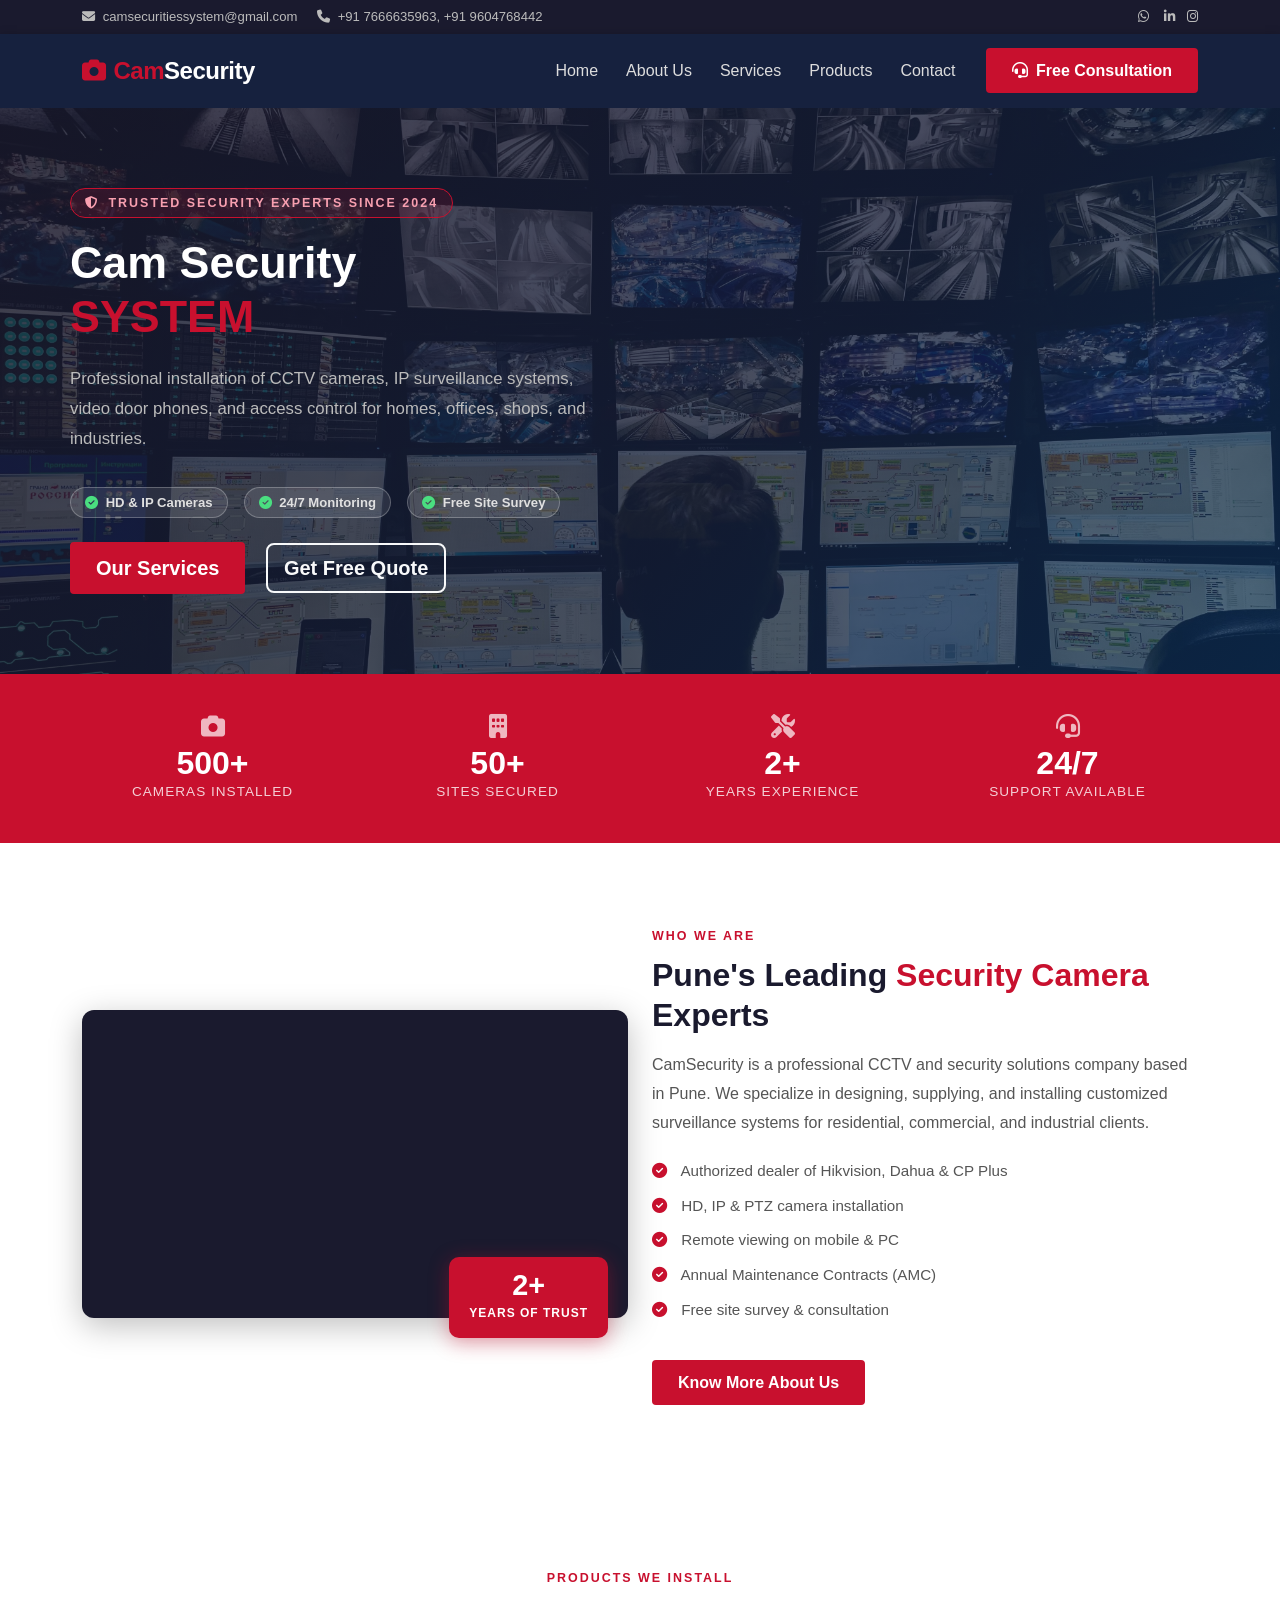
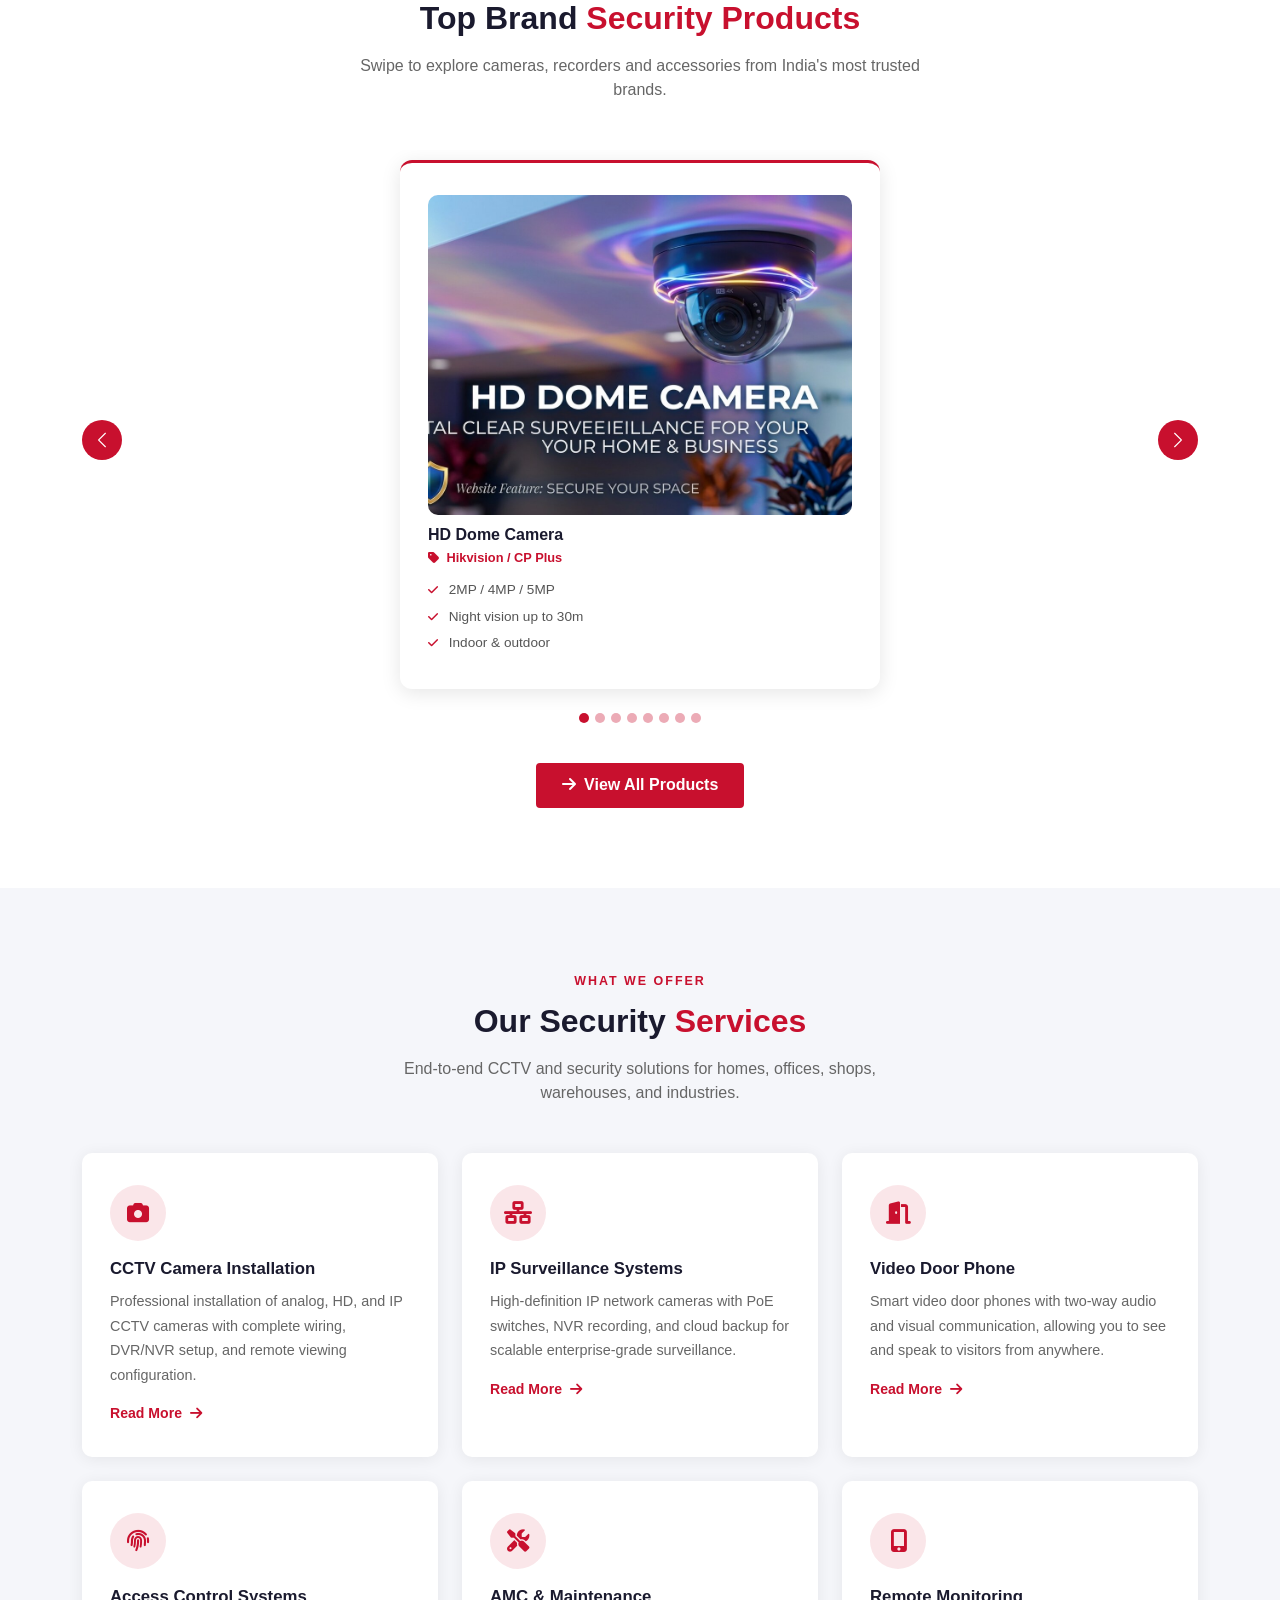
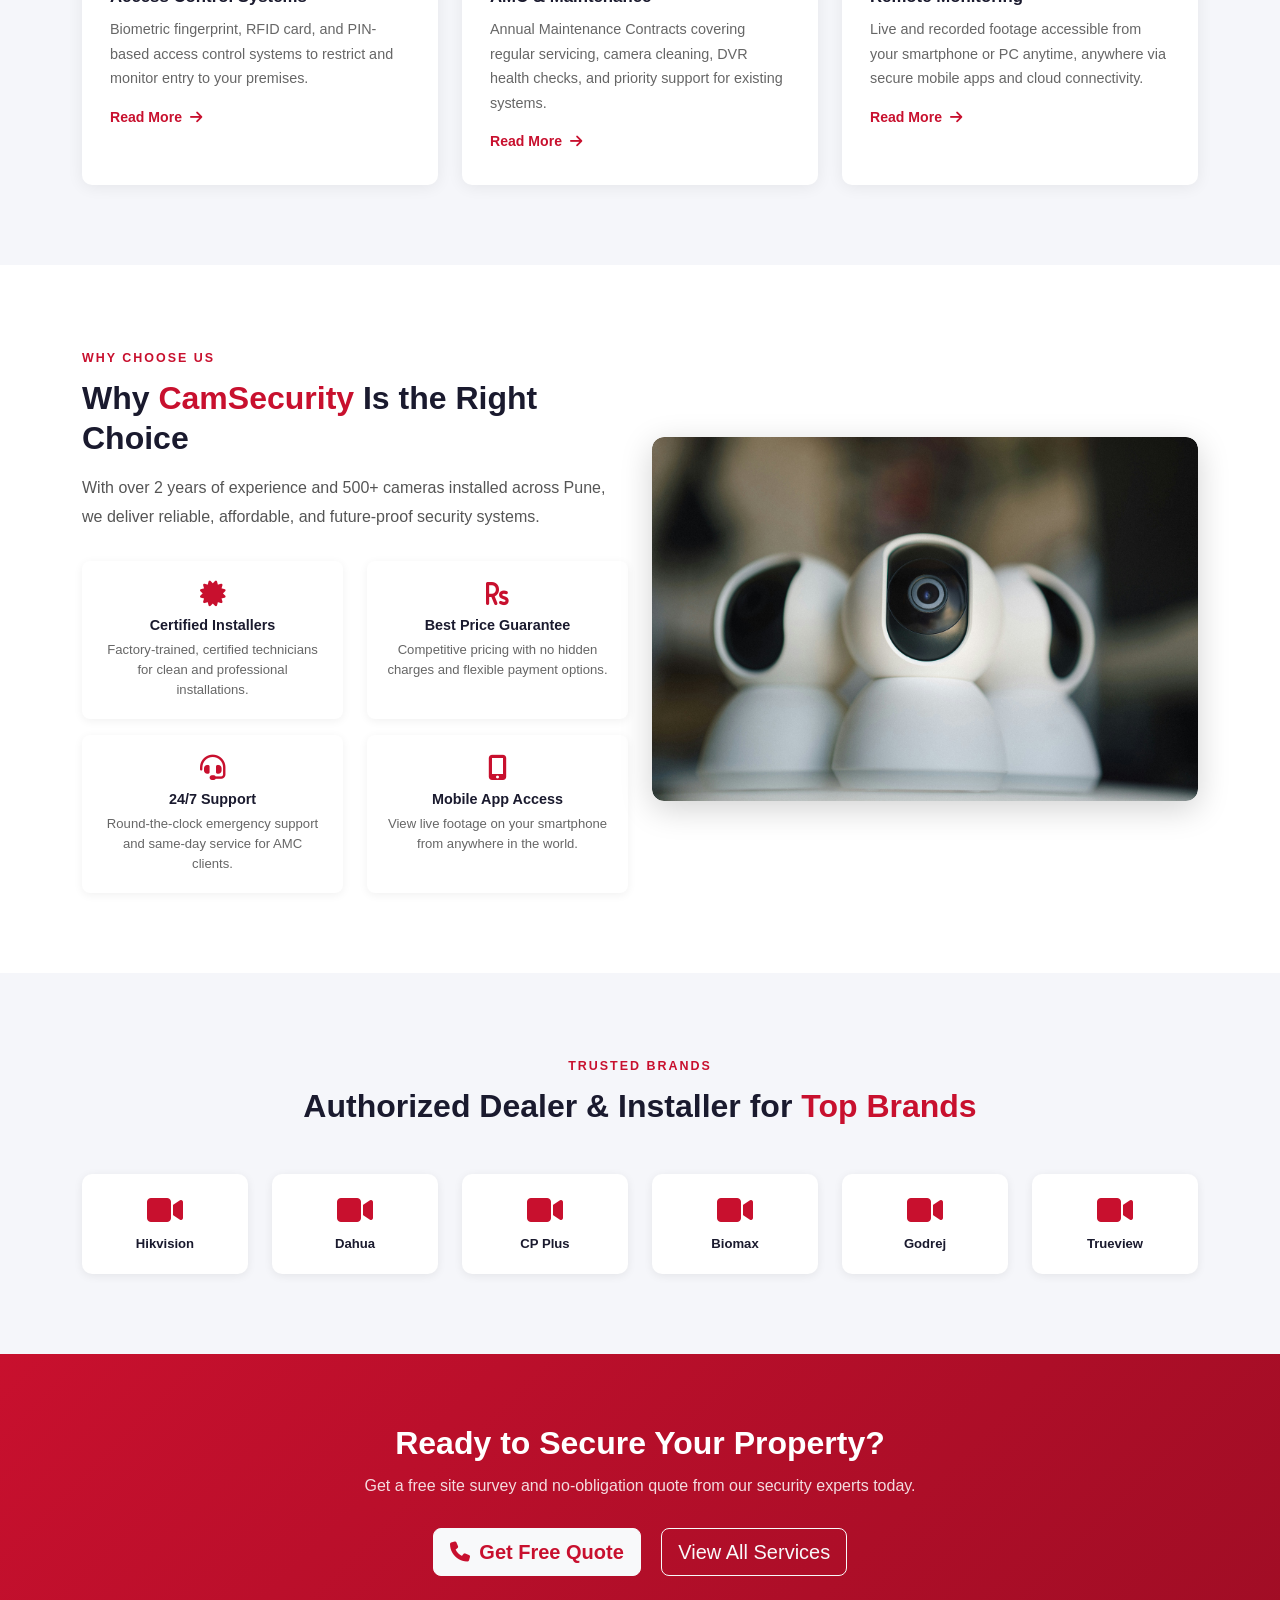
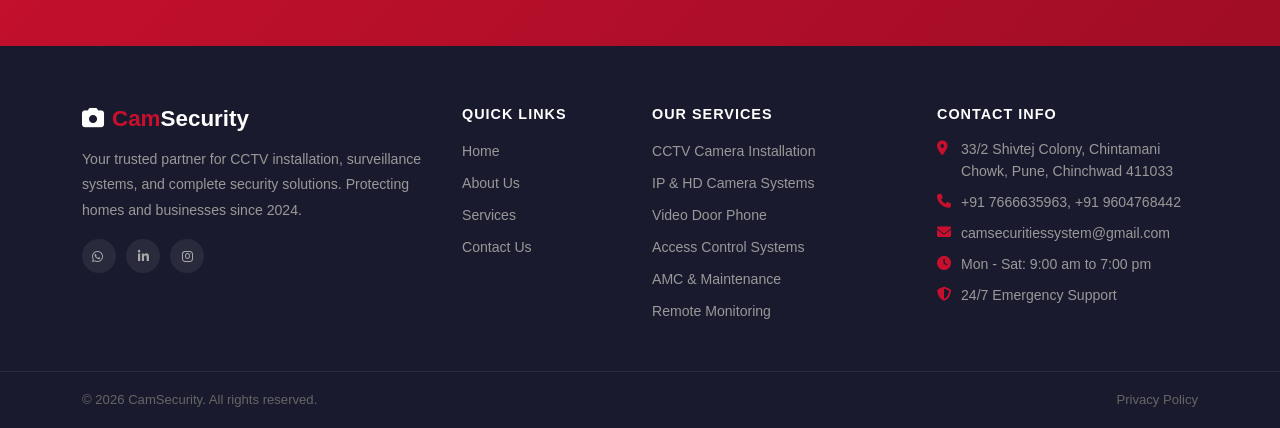
==== index.html @ cb007ba2 "Push original Website" ====
<!DOCTYPE html>
<html lang="en">
<head>
    <meta charset="utf-8" />
    <meta name="viewport" content="width=device-width, initial-scale=1.0" />
    <title>Home CCTV &amp; Security Solutions - CamSecurity</title>
    <link rel="stylesheet" href="https://cdn.jsdelivr.net/npm/bootstrap@5.3.0/dist/css/bootstrap.min.css" />
    <link rel="stylesheet" href="css/site.css" />
    <link rel="stylesheet" href="https://cdnjs.cloudflare.com/ajax/libs/font-awesome/6.5.0/css/all.min.css" />
</head>
<body>

    <!-- Top Info Bar -->
    <div class="top-bar d-none d-md-block">
        <div class="container d-flex justify-content-between align-items-center">
            <div class="top-bar-left">
                <span class="me-3"><i class="fa fa-envelope me-1"></i> camsecuritiessystem@gmail.com</span>
                <span><i class="fa fa-phone me-1"></i> +91 7666635963, +91 9604768442</span>
            </div>
            <div class="top-bar-right">
                <a href="https://wa.me/9604768442" target="_blank" class="me-2"><i class="fab fa-whatsapp me-1"></i></a>
                <a href="https://www.linkedin.com/company/camsecurity" target="_blank" class="me-2"><i class="fab fa-linkedin-in"></i></a>
                <a href="https://www.instagram.com/cam_seacurity_system.8442" target="_blank"><i class="fab fa-instagram"></i></a>
            </div>
        </div>
    </div>

    <!-- Main Navbar -->
    <header>
        <nav class="navbar navbar-expand-lg site-navbar">
            <div class="container">
                <a class="navbar-brand site-brand" href="index.html">
                    <i class="fa fa-camera brand-icon me-2"></i><span class="brand-highlight">Cam</span>Security
                </a>
                <button class="navbar-toggler" type="button" data-bs-toggle="collapse" data-bs-target="#mainNav"
                        aria-controls="mainNav" aria-expanded="false" aria-label="Toggle navigation">
                    <span class="navbar-toggler-icon"></span>
                </button>
                <div class="collapse navbar-collapse" id="mainNav">
                    <ul class="navbar-nav ms-auto align-items-lg-center">
                        <li class="nav-item">
                            <a class="nav-link active" href="index.html">Home</a>
                        </li>
                        <li class="nav-item">
                            <a class="nav-link" href="about.html">About Us</a>
                        </li>
                        <li class="nav-item">
                            <a class="nav-link" href="services.html">Services</a>
                        </li>
                        <li class="nav-item">
                            <a class="nav-link" href="products.html">Products</a>
                        </li>
                        <li class="nav-item">
                            <a class="nav-link" href="contact.html">Contact</a>
                        </li>
                        <li class="nav-item ms-lg-3">
                            <a class="btn btn-site-cta" href="contact.html">
                                <i class="fa fa-headset me-1"></i> Free Consultation
                            </a>
                        </li>
                    </ul>
                </div>
            </div>
        </nav>
    </header>

    <main role="main">

        <!-- Hero Section -->
        <section class="hero-section">
            <div class="hero-overlay"></div>
            <div class="container hero-content">
                <div class="row align-items-center min-vh-hero">
                    <div class="col-lg-7">
                        <span class="hero-badge"><i class="fa fa-shield-alt me-1"></i> Trusted Security Experts Since 2024</span>
                        <h1 class="hero-title">Cam Security<br /><span class="brand-highlight">SYSTEM</span></h1>
                        <p class="hero-subtitle">Professional installation of CCTV cameras, IP surveillance systems, video door phones, and access control for homes, offices, shops, and industries.</p>
                        <div class="hero-features d-flex flex-wrap gap-3 mb-4">
                            <span class="hero-feature-tag"><i class="fa fa-check-circle me-1"></i> HD &amp; IP Cameras</span>
                            <span class="hero-feature-tag"><i class="fa fa-check-circle me-1"></i> 24/7 Monitoring</span>
                            <span class="hero-feature-tag"><i class="fa fa-check-circle me-1"></i> Free Site Survey</span>
                        </div>
                        <div class="hero-actions">
                            <a href="services.html" class="btn btn-site-cta btn-lg me-3">Our Services</a>
                            <a href="contact.html" class="btn btn-outline-light btn-lg">Get Free Quote</a>
                        </div>
                    </div>
                </div>
            </div>
        </section>

        <!-- Stats Bar -->
        <section class="stats-bar">
            <div class="container">
                <div class="row text-center gy-3">
                    <div class="col-6 col-md-3">
                        <div class="stat-item">
                            <i class="fa fa-camera stat-icon"></i>
                            <h3 class="stat-number">500+</h3>
                            <p class="stat-label">Cameras Installed</p>
                        </div>
                    </div>
                    <div class="col-6 col-md-3">
                        <div class="stat-item">
                            <i class="fa fa-building stat-icon"></i>
                            <h3 class="stat-number">50+</h3>
                            <p class="stat-label">Sites Secured</p>
                        </div>
                    </div>
                    <div class="col-6 col-md-3">
                        <div class="stat-item">
                            <i class="fa fa-tools stat-icon"></i>
                            <h3 class="stat-number">2+</h3>
                            <p class="stat-label">Years Experience</p>
                        </div>
                    </div>
                    <div class="col-6 col-md-3">
                        <div class="stat-item">
                            <i class="fa fa-headset stat-icon"></i>
                            <h3 class="stat-number">24/7</h3>
                            <p class="stat-label">Support Available</p>
                        </div>
                    </div>
                </div>
            </div>
        </section>

        <!-- About Section -->
        <section class="about-section section-padding">
            <div class="container">
                <div class="row align-items-center gy-4">
                    <div class="col-lg-6">
                        <div class="about-img-wrapper">
                            <div class="about-video-wrapper">
                                <video class="about-video" autoplay muted loop playsinline>
                                    <source src="videos/about.mp4" type="video/mp4" />
                                    Your browser does not support the video tag.
                                </video>
                            </div>
                            <div class="about-badge-box">
                                <span class="about-badge-number">2+</span>
                                <span class="about-badge-text">Years of Trust</span>
                            </div>
                        </div>
                    </div>
                    <div class="col-lg-6">
                        <span class="section-tag">Who We Are</span>
                        <h2 class="section-title">Pune's Leading <span class="brand-highlight">Security Camera</span> Experts</h2>
                        <p class="section-text">CamSecurity is a professional CCTV and security solutions company based in Pune. We specialize in designing, supplying, and installing customized surveillance systems for residential, commercial, and industrial clients.</p>
                        <ul class="about-list">
                            <li><i class="fa fa-check-circle"></i> Authorized dealer of Hikvision, Dahua &amp; CP Plus</li>
                            <li><i class="fa fa-check-circle"></i> HD, IP &amp; PTZ camera installation</li>
                            <li><i class="fa fa-check-circle"></i> Remote viewing on mobile &amp; PC</li>
                            <li><i class="fa fa-check-circle"></i> Annual Maintenance Contracts (AMC)</li>
                            <li><i class="fa fa-check-circle"></i> Free site survey &amp; consultation</li>
                        </ul>
                        <a href="about.html" class="btn btn-site-cta mt-3">Know More About Us</a>
                    </div>
                </div>
            </div>
        </section>

        <!-- Products Carousel Section -->
        <section class="section-padding">
            <div class="container">
                <div class="text-center mb-5">
                    <span class="section-tag">Products We Install</span>
                    <h2 class="section-title">Top Brand <span class="brand-highlight">Security Products</span></h2>
                    <p class="section-subtitle">Swipe to explore cameras, recorders and accessories from India's most trusted brands.</p>
                </div>

                <!-- Desktop: show 4 per slide | Mobile: 1 per slide via carousel -->
                <div id="productCarousel" class="carousel slide" data-bs-ride="carousel" data-bs-touch="true" data-bs-interval="3000">

                    <!-- Indicators -->
                    <div class="carousel-indicators product-indicators">
                        <button type="button" data-bs-target="#productCarousel" data-bs-slide-to="0" class="active"></button>
                        <button type="button" data-bs-target="#productCarousel" data-bs-slide-to="1"></button>
                        <button type="button" data-bs-target="#productCarousel" data-bs-slide-to="2"></button>
                        <button type="button" data-bs-target="#productCarousel" data-bs-slide-to="3"></button>
                        <button type="button" data-bs-target="#productCarousel" data-bs-slide-to="4"></button>
                        <button type="button" data-bs-target="#productCarousel" data-bs-slide-to="5"></button>
                        <button type="button" data-bs-target="#productCarousel" data-bs-slide-to="6"></button>
                        <button type="button" data-bs-target="#productCarousel" data-bs-slide-to="7"></button>
                    </div>

                    <div class="carousel-inner product-carousel-inner">

                        <!-- Slide 1 -->
                        <div class="carousel-item active">
                            <div class="product-card mx-auto">
                                <div class="product-img-wrapper">
                                    <img src="images/HD_Dome_Camera.jpg" alt="HD Dome Camera" class="product-img" />
                                </div>
                                <h6 class="product-name">HD Dome Camera</h6>
                                <p class="product-brand"><i class="fa fa-tag me-1"></i> Hikvision / CP Plus</p>
                                <ul class="product-specs">
                                    <li><i class="fa fa-check"></i> 2MP / 4MP / 5MP</li>
                                    <li><i class="fa fa-check"></i> Night vision up to 30m</li>
                                    <li><i class="fa fa-check"></i> Indoor &amp; outdoor</li>
                                </ul>
                            </div>
                        </div>

                        <!-- Slide 2 -->
                        <div class="carousel-item">
                            <div class="product-card mx-auto">
                                <div class="product-img-wrapper">
                                    <img src="images/Bullte_CCTV_Camera.jpg" alt="Bullet IP Camera" class="product-img" />
                                </div>
                                <h6 class="product-name">Bullet IP Camera</h6>
                                <p class="product-brand"><i class="fa fa-tag me-1"></i> Dahua / Hikvision</p>
                                <ul class="product-specs">
                                    <li><i class="fa fa-check"></i> 4MP / 8MP (4K)</li>
                                    <li><i class="fa fa-check"></i> IR range up to 60m</li>
                                    <li><i class="fa fa-check"></i> Weatherproof IP67</li>
                                </ul>
                            </div>
                        </div>

                        <!-- Slide 3 -->
                        <div class="carousel-item">
                            <div class="product-card mx-auto">
                                <div class="product-img-wrapper">
                                    <img src="images/DVR_NVR_Recorder.jpg" alt="DVR / NVR Recorder" class="product-img" />
                                </div>
                                <h6 class="product-name">DVR / NVR Recorder</h6>
                                <p class="product-brand"><i class="fa fa-tag me-1"></i> CP Plus / Dahua</p>
                                <ul class="product-specs">
                                    <li><i class="fa fa-check"></i> 4 / 8 / 16 channel</li>
                                    <li><i class="fa fa-check"></i> Remote mobile access</li>
                                    <li><i class="fa fa-check"></i> HDD up to 8TB</li>
                                </ul>
                            </div>
                        </div>

                        <!-- Slide 4 -->
                        <div class="carousel-item">
                            <div class="product-card mx-auto">
                                <div class="product-img-wrapper">
                                    <img src="images/Biometric.jpg" alt="Biometric Device" class="product-img" />
                                </div>
                                <h6 class="product-name">Biometric Device</h6>
                                <p class="product-brand"><i class="fa fa-tag me-1"></i> Biomax / Godrej</p>
                                <ul class="product-specs">
                                    <li><i class="fa fa-check"></i> Fingerprint &amp; RFID</li>
                                    <li><i class="fa fa-check"></i> Time &amp; attendance</li>
                                    <li><i class="fa fa-check"></i> Up to 3000 users</li>
                                </ul>
                            </div>
                        </div>

                        <!-- Slide 5 -->
                        <div class="carousel-item">
                            <div class="product-card mx-auto">
                                <div class="product-img-wrapper">
                                    <img src="images/Door_Lock.jpg" alt="Video Door Phone" class="product-img" />
                                </div>
                                <h6 class="product-name">Video Door Phone</h6>
                                <p class="product-brand"><i class="fa fa-tag me-1"></i> CP Plus / Hikvision</p>
                                <ul class="product-specs">
                                    <li><i class="fa fa-check"></i> 7&quot; colour screen</li>
                                    <li><i class="fa fa-check"></i> Two-way audio/video</li>
                                    <li><i class="fa fa-check"></i> Electric lock support</li>
                                </ul>
                            </div>
                        </div>

                        <!-- Slide 6 -->
                        <div class="carousel-item">
                            <div class="product-card mx-auto">
                                <div class="product-img-wrapper">
                                    <img src="images/Wifi_Camera.jpg" alt=">Wireless Wi-Fi Camera" class="product-img" />
                                </div>
                                <h6 class="product-name">Wireless Wi-Fi Camera</h6>
                                <p class="product-brand"><i class="fa fa-tag me-1"></i> Trueview / CP Plus</p>
                                <ul class="product-specs">
                                    <li><i class="fa fa-check"></i> No wiring needed</li>
                                    <li><i class="fa fa-check"></i> App-based live view</li>
                                    <li><i class="fa fa-check"></i> Motion alerts</li>
                                </ul>
                            </div>
                        </div>

                        <!-- Slide 7 -->
                        <div class="carousel-item">
                            <div class="product-card mx-auto">
                                <div class="product-img-wrapper">
                                    <img src="images/Fire_Alarm.jpg" alt="Siren System" class="product-img" />
                                </div>
                                <h6 class="product-name">Alarm &amp; Siren System</h6>
                                <p class="product-brand"><i class="fa fa-tag me-1"></i> Bosch / CP Plus</p>
                                <ul class="product-specs">
                                    <li><i class="fa fa-check"></i> PIR motion sensors</li>
                                    <li><i class="fa fa-check"></i> SMS &amp; app alerts</li>
                                    <li><i class="fa fa-check"></i> CCTV integration</li>
                                </ul>
                            </div>
                        </div>

                        <!-- Slide 8 -->
                        <div class="carousel-item">
                            <div class="product-card mx-auto">
                                <div class="product-img-wrapper">
                                    <img src="images/Poe_Switch.jpg" alt="PoE Network Switch" class="product-img" />
                                </div>
                                <h6 class="product-name">PoE Network Switch</h6>
                                <p class="product-brand"><i class="fa fa-tag me-1"></i> D-Link / TP-Link</p>
                                <ul class="product-specs">
                                    <li><i class="fa fa-check"></i> 8 / 16 / 24 port</li>
                                    <li><i class="fa fa-check"></i> Powers IP cameras</li>
                                    <li><i class="fa fa-check"></i> Gigabit speed</li>
                                </ul>
                            </div>
                        </div>

                    </div><!-- /.carousel-inner -->

                    <!-- Prev / Next arrows -->
                    <button class="carousel-control-prev product-carousel-btn" type="button" data-bs-target="#productCarousel" data-bs-slide="prev">
                        <span class="carousel-control-prev-icon" aria-hidden="true"></span>
                        <span class="visually-hidden">Previous</span>
                    </button>
                    <button class="carousel-control-next product-carousel-btn" type="button" data-bs-target="#productCarousel" data-bs-slide="next">
                        <span class="carousel-control-next-icon" aria-hidden="true"></span>
                        <span class="visually-hidden">Next</span>
                    </button>

                </div><!-- /#productCarousel -->

                <div class="text-center mt-4">
                    <a href="products.html" class="btn btn-site-cta"><i class="fa fa-arrow-right me-1"></i> View All Products</a>
                </div>
            </div>
        </section>

        <!-- Services Section -->
        <section class="services-section section-padding bg-light-gray">
            <div class="container">
                <div class="text-center mb-5">
                    <span class="section-tag">What We Offer</span>
                    <h2 class="section-title">Our Security <span class="brand-highlight">Services</span></h2>
                    <p class="section-subtitle">End-to-end CCTV and security solutions for homes, offices, shops, warehouses, and industries.</p>
                </div>
                <div class="row gy-4">
                    <div class="col-lg-4 col-md-6">
                        <div class="service-card">
                            <div class="service-icon"><i class="fa fa-camera"></i></div>
                            <h5 class="service-title">CCTV Camera Installation</h5>
                            <p class="service-text">Professional installation of analog, HD, and IP CCTV cameras with complete wiring, DVR/NVR setup, and remote viewing configuration.</p>
                            <a href="services.html" class="service-link">Read More <i class="fa fa-arrow-right ms-1"></i></a>
                        </div>
                    </div>
                    <div class="col-lg-4 col-md-6">
                        <div class="service-card">
                            <div class="service-icon"><i class="fa fa-network-wired"></i></div>
                            <h5 class="service-title">IP Surveillance Systems</h5>
                            <p class="service-text">High-definition IP network cameras with PoE switches, NVR recording, and cloud backup for scalable enterprise-grade surveillance.</p>
                            <a href="services.html" class="service-link">Read More <i class="fa fa-arrow-right ms-1"></i></a>
                        </div>
                    </div>
                    <div class="col-lg-4 col-md-6">
                        <div class="service-card">
                            <div class="service-icon"><i class="fa fa-door-open"></i></div>
                            <h5 class="service-title">Video Door Phone</h5>
                            <p class="service-text">Smart video door phones with two-way audio and visual communication, allowing you to see and speak to visitors from anywhere.</p>
                            <a href="services.html" class="service-link">Read More <i class="fa fa-arrow-right ms-1"></i></a>
                        </div>
                    </div>
                    <div class="col-lg-4 col-md-6">
                        <div class="service-card">
                            <div class="service-icon"><i class="fa fa-fingerprint"></i></div>
                            <h5 class="service-title">Access Control Systems</h5>
                            <p class="service-text">Biometric fingerprint, RFID card, and PIN-based access control systems to restrict and monitor entry to your premises.</p>
                            <a href="services.html" class="service-link">Read More <i class="fa fa-arrow-right ms-1"></i></a>
                        </div>
                    </div>
                    <div class="col-lg-4 col-md-6">
                        <div class="service-card">
                            <div class="service-icon"><i class="fa fa-tools"></i></div>
                            <h5 class="service-title">AMC &amp; Maintenance</h5>
                            <p class="service-text">Annual Maintenance Contracts covering regular servicing, camera cleaning, DVR health checks, and priority support for existing systems.</p>
                            <a href="services.html" class="service-link">Read More <i class="fa fa-arrow-right ms-1"></i></a>
                        </div>
                    </div>
                    <div class="col-lg-4 col-md-6">
                        <div class="service-card">
                            <div class="service-icon"><i class="fa fa-mobile-alt"></i></div>
                            <h5 class="service-title">Remote Monitoring</h5>
                            <p class="service-text">Live and recorded footage accessible from your smartphone or PC anytime, anywhere via secure mobile apps and cloud connectivity.</p>
                            <a href="services.html" class="service-link">Read More <i class="fa fa-arrow-right ms-1"></i></a>
                        </div>
                    </div>
                </div>
            </div>
        </section>

        <!-- Why Choose Us -->
        <section class="why-section section-padding">
            <div class="container">
                <div class="row align-items-center gy-4">
                    <div class="col-lg-6">
                        <span class="section-tag">Why Choose Us</span>
                        <h2 class="section-title">Why <span class="brand-highlight">CamSecurity</span> Is the Right Choice</h2>
                        <p class="section-text">With over 2 years of experience and 500+ cameras installed across Pune, we deliver reliable, affordable, and future-proof security systems.</p>
                        <div class="row gy-3 mt-2">
                            <div class="col-6">
                                <div class="why-feature">
                                    <i class="fa fa-certificate"></i>
                                    <h6>Certified Installers</h6>
                                    <p>Factory-trained, certified technicians for clean and professional installations.</p>
                                </div>
                            </div>
                            <div class="col-6">
                                <div class="why-feature">
                                    <i class="fa fa-rupee-sign"></i>
                                    <h6>Best Price Guarantee</h6>
                                    <p>Competitive pricing with no hidden charges and flexible payment options.</p>
                                </div>
                            </div>
                            <div class="col-6">
                                <div class="why-feature">
                                    <i class="fa fa-headset"></i>
                                    <h6>24/7 Support</h6>
                                    <p>Round-the-clock emergency support and same-day service for AMC clients.</p>
                                </div>
                            </div>
                            <div class="col-6">
                                <div class="why-feature">
                                    <i class="fa fa-mobile-alt"></i>
                                    <h6>Mobile App Access</h6>
                                    <p>View live footage on your smartphone from anywhere in the world.</p>
                                </div>
                            </div>
                        </div>
                    </div>
                    <div class="col-lg-6">
                        <div class="why-img-wrapper">
                            <img src="images/Camera.jpg" alt="Why Choose CamSecurity" class="why-img" />
                        </div>
                    </div>
                </div>
            </div>
        </section>

        <!-- Brands Section -->
        <section class="brands-section section-padding bg-light-gray">
            <div class="container">
                <div class="text-center mb-5">
                    <span class="section-tag">Trusted Brands</span>
                    <h2 class="section-title">Authorized Dealer &amp; Installer for <span class="brand-highlight">Top Brands</span></h2>
                </div>
                <div class="row gy-3 justify-content-center align-items-center">
                    <div class="col-6 col-md-3 col-lg-2">
                        <div class="brand-logo-card">
                            <i class="fa fa-video fa-2x mb-2"></i>
                            <span>Hikvision</span>
                        </div>
                    </div>
                    <div class="col-6 col-md-3 col-lg-2">
                        <div class="brand-logo-card">
                            <i class="fa fa-video fa-2x mb-2"></i>
                            <span>Dahua</span>
                        </div>
                    </div>
                    <div class="col-6 col-md-3 col-lg-2">
                        <div class="brand-logo-card">
                            <i class="fa fa-video fa-2x mb-2"></i>
                            <span>CP Plus</span>
                        </div>
                    </div>
                    <div class="col-6 col-md-3 col-lg-2">
                        <div class="brand-logo-card">
                            <i class="fa fa-video fa-2x mb-2"></i>
                            <span>Biomax</span>
                        </div>
                    </div>
                    <div class="col-6 col-md-3 col-lg-2">
                        <div class="brand-logo-card">
                            <i class="fa fa-video fa-2x mb-2"></i>
                            <span>Godrej</span>
                        </div>
                    </div>
                    <div class="col-6 col-md-3 col-lg-2">
                        <div class="brand-logo-card">
                            <i class="fa fa-video fa-2x mb-2"></i>
                            <span>Trueview</span>
                        </div>
                    </div>
                </div>
            </div>
        </section>

        <!-- CTA Section -->
        <section class="cta-section">
            <div class="container text-center">
                <h2 class="cta-title">Ready to Secure Your Property?</h2>
                <p class="cta-subtitle">Get a free site survey and no-obligation quote from our security experts today.</p>
                <a href="contact.html" class="btn btn-light btn-lg cta-btn me-3"><i class="fa fa-phone me-1"></i> Get Free Quote</a>
                <a href="services.html" class="btn btn-outline-light btn-lg">View All Services</a>
            </div>
        </section>

    </main>

    <!-- Footer -->
    <footer class="site-footer">
        <div class="container">
            <div class="row gy-4">
                <div class="col-lg-4 col-md-6">
                    <h5 class="footer-brand"><i class="fa fa-camera me-2"></i><span class="brand-highlight">Cam</span>Security</h5>
                    <p class="footer-about">Your trusted partner for CCTV installation, surveillance systems, and complete security solutions. Protecting homes and businesses since 2024.</p>
                    <div class="footer-social mt-3">
                        <a href="https://wa.me/9604768442" target="_blank"><i class="fab fa-whatsapp me-1"></i></a>
                        <a href="https://www.linkedin.com/company/camsecurity" target="_blank"><i class="fab fa-linkedin-in"></i></a>
                        <a href="https://www.instagram.com/cam_seacurity_system.8442" target="_blank"><i class="fab fa-instagram"></i></a>
                    </div>
                </div>
                <div class="col-lg-2 col-md-6">
                    <h6 class="footer-heading">Quick Links</h6>
                    <ul class="footer-links">
                        <li><a href="index.html">Home</a></li>
                        <li><a href="about.html">About Us</a></li>
                        <li><a href="services.html">Services</a></li>
                        <li><a href="contact.html">Contact Us</a></li>
                    </ul>
                </div>
                <div class="col-lg-3 col-md-6">
                    <h6 class="footer-heading">Our Services</h6>
                    <ul class="footer-links">
                        <li><a href="services.html">CCTV Camera Installation</a></li>
                        <li><a href="services.html">IP &amp; HD Camera Systems</a></li>
                        <li><a href="services.html">Video Door Phone</a></li>
                        <li><a href="services.html">Access Control Systems</a></li>
                        <li><a href="services.html">AMC &amp; Maintenance</a></li>
                        <li><a href="services.html">Remote Monitoring</a></li>
                    </ul>
                </div>
                <div class="col-lg-3 col-md-6">
                    <h6 class="footer-heading">Contact Info</h6>
                    <ul class="footer-contact">
                        <li><i class="fa fa-map-marker-alt"></i> 33/2 Shivtej Colony, Chintamani Chowk, Pune, Chinchwad 411033</li>
                        <li><i class="fa fa-phone"></i> +91 7666635963, +91 9604768442</li>
                        <li><i class="fa fa-envelope"></i> camsecuritiessystem@gmail.com</li>
                        <li><i class="fa fa-clock"></i> Mon - Sat: 9:00 am to 7:00 pm</li>
                        <li><i class="fa fa-shield-alt"></i> 24/7 Emergency Support</li>
                    </ul>
                </div>
            </div>
        </div>
        <div class="footer-bottom">
            <div class="container d-flex flex-column flex-md-row justify-content-between align-items-center">
                <p class="mb-0">&copy; <span id="year"></span> CamSecurity. All rights reserved.</p>
                <a href="privacy.html" class="footer-privacy">Privacy Policy</a>
            </div>
        </div>
    </footer>

    <script src="https://cdn.jsdelivr.net/npm/jquery@3.7.1/dist/jquery.min.js"></script>
    <script src="https://cdn.jsdelivr.net/npm/bootstrap@5.3.0/dist/js/bootstrap.bundle.min.js"></script>
    <script src="js/site.js"></script>
    <script>
        document.getElementById('year').textContent = new Date().getFullYear();
    </script>
</body>
</html>
---- css/site.css ----
/* ===== GLOBAL ===== */
:root {
    --primary:     #c8102e;
    --primary-dark:#a00d25;
    --dark:        #1a1a2e;
    --dark-2:      #16213e;
    --text:        #444;
    --light-gray:  #f5f6fa;
    --white:       #ffffff;
}

html { font-size: 16px; }

body {
    font-family: 'Segoe UI', Tahoma, Geneva, Verdana, sans-serif;
    color: var(--text);
    margin: 0;
}

a { text-decoration: none; }

.brand-highlight { color: var(--primary); }

.btn-site-cta {
    background: var(--primary);
    color: var(--white);
    border: 2px solid var(--primary);
    border-radius: 4px;
    font-weight: 600;
    padding: 0.55rem 1.5rem;
    transition: background 0.25s, color 0.25s;
}
.btn-site-cta:hover {
    background: var(--primary-dark);
    border-color: var(--primary-dark);
    color: var(--white);
}

.section-padding { padding: 80px 0; }
.bg-light-gray    { background: var(--light-gray); }

.section-tag {
    display: inline-block;
    font-size: 0.78rem;
    font-weight: 700;
    letter-spacing: 2px;
    text-transform: uppercase;
    color: var(--primary);
    margin-bottom: 10px;
}
.section-title {
    font-size: 2rem;
    font-weight: 700;
    color: var(--dark);
    margin-bottom: 16px;
    line-height: 1.25;
}
.section-subtitle {
    color: #666;
    max-width: 560px;
    margin: 0 auto;
}
.section-text { color: #555; line-height: 1.8; margin-bottom: 14px; }

/* ===== TOP BAR ===== */
.top-bar {
    background: var(--dark);
    color: #bbb;
    font-size: 0.82rem;
    padding: 7px 0;
}
.top-bar a {
    color: #bbb;
    transition: color 0.2s;
}
.top-bar a:hover { color: var(--primary); }

/* ===== NAVBAR ===== */
.site-navbar {
    background: var(--dark-2);
    padding: 14px 0;
    box-shadow: 0 2px 10px rgba(0,0,0,0.25);
}
.site-brand {
    font-size: 1.5rem;
    font-weight: 800;
    color: var(--white) !important;
    letter-spacing: -0.5px;
}
.site-navbar .nav-link {
    color: #ddd !important;
    font-weight: 500;
    padding: 6px 14px !important;
    transition: color 0.2s;
}
.site-navbar .nav-link:hover { color: var(--primary) !important; }
.site-navbar .navbar-toggler { border-color: rgba(255,255,255,0.3); }
.site-navbar .navbar-toggler-icon { filter: invert(1); }

/* ===== HERO ===== */
.hero-section {
    position: relative;
    background-image: url('../images/hero-bg.jpg');
    background-size: cover;
    background-position: center top;
    background-repeat: no-repeat;
    background-attachment: fixed;
    min-height: 560px;
    display: flex;
    align-items: center;
    overflow: hidden;
}
.hero-overlay {
    position: absolute;
    inset: 0;
    /* Dark tint over your photo � keeps white text readable */
    background: linear-gradient(
        135deg,
        rgba(26, 26, 46, 0.85) 0%,
        rgba(22, 33, 62, 0.78) 60%,
        rgba(15, 52, 96, 0.70) 100%
    );
}
.hero-content {
    position: relative;
    z-index: 2;
    padding: 80px 0;
}
.min-vh-hero { min-height: 400px; }
.hero-badge {
    display: inline-block;
    background: rgba(200,16,46,0.15);
    border: 1px solid var(--primary);
    color: #f8a0b0;
    font-size: 0.78rem;
    font-weight: 700;
    letter-spacing: 2px;
    text-transform: uppercase;
    padding: 5px 14px;
    border-radius: 30px;
    margin-bottom: 18px;
}
.hero-title {
    font-size: 2.8rem;
    font-weight: 800;
    color: var(--white);
    line-height: 1.2;
    margin-bottom: 20px;
}
.hero-subtitle {
    color: #bbb;
    font-size: 1.05rem;
    line-height: 1.8;
    margin-bottom: 32px;
    max-width: 520px;
}
.hero-actions .btn-outline-light { border-width: 2px; font-weight: 600; }

/* ===== STATS BAR ===== */
.stats-bar {
    background: var(--primary);
    padding: 32px 0;
}
.stat-item { padding: 8px; }
.stat-number {
    font-size: 2rem;
    font-weight: 800;
    color: var(--white);
    margin: 0;
}
.stat-label {
    color: rgba(255,255,255,0.8);
    font-size: 0.85rem;
    font-weight: 500;
    margin: 0;
    text-transform: uppercase;
    letter-spacing: 1px;
}

/* ===== ABOUT SECTION ===== */
.about-img-wrapper {
    position: relative;
    border-radius: 12px;
    overflow: visible;
}
.about-img-placeholder {
    background: linear-gradient(135deg, var(--dark), var(--dark-2));
    border-radius: 12px;
    min-height: 360px;
    display: flex;
    align-items: center;
    justify-content: center;
}
.about-badge-box {
    position: absolute;
    bottom: -20px;
    right: 20px;
    background: var(--primary);
    color: white;
    border-radius: 10px;
    padding: 14px 20px;
    text-align: center;
    box-shadow: 0 4px 20px rgba(200,16,46,0.4);
}
.about-badge-number { display: block; font-size: 1.8rem; font-weight: 800; line-height: 1; }
.about-badge-text   { font-size: 0.75rem; font-weight: 600; text-transform: uppercase; letter-spacing: 1px; }

.about-list { list-style: none; padding: 0; margin: 16px 0; }
.about-list li {
    padding: 6px 0;
    color: #555;
    font-size: 0.95rem;
}
.about-list li i {
    color: var(--primary);
    margin-right: 10px;
}

/* ===== SERVICES ===== */
.service-card {
    background: var(--white);
    border-radius: 10px;
    padding: 32px 28px;
    box-shadow: 0 2px 16px rgba(0,0,0,0.07);
    transition: transform 0.25s, box-shadow 0.25s;
    height: 100%;
}
.service-card:hover {
    transform: translateY(-6px);
    box-shadow: 0 8px 32px rgba(0,0,0,0.12);
}
.service-icon {
    width: 56px; height: 56px;
    border-radius: 50%;
    background: rgba(200,16,46,0.1);
    display: flex; align-items: center; justify-content: center;
    margin-bottom: 18px;
    font-size: 1.4rem;
    color: var(--primary);
}
.service-title { font-size: 1.05rem; font-weight: 700; color: var(--dark); margin-bottom: 10px; }
.service-text  { color: #666; font-size: 0.9rem; line-height: 1.7; margin-bottom: 14px; }
.service-link  { color: var(--primary); font-weight: 600; font-size: 0.88rem; transition: color 0.2s; }
.service-link:hover { color: var(--primary-dark); }

.service-card-full .service-features {
    list-style: none;
    padding: 0;
    margin: 12px 0 0;
}
.service-card-full .service-features li {
    font-size: 0.88rem;
    color: #555;
    padding: 4px 0;
}
.service-card-full .service-features li i {
    color: var(--primary);
    margin-right: 8px;
    font-size: 0.75rem;
}

/* ===== WHY CHOOSE US ===== */
.why-feature {
    background: var(--white);
    border-radius: 8px;
    padding: 20px;
    box-shadow: 0 2px 10px rgba(0,0,0,0.06);
    text-align: center;
    height: 100%;
}
.why-feature i {
    font-size: 1.6rem;
    color: var(--primary);
    margin-bottom: 10px;
    display: block;
}
.why-feature h6 { font-weight: 700; font-size: 0.9rem; color: var(--dark); margin-bottom: 6px; }
.why-feature p  { font-size: 0.82rem; color: #666; margin: 0; }

.why-img-placeholder {
    background: linear-gradient(135deg, var(--dark), var(--dark-2));
    border-radius: 12px;
    min-height: 360px;
    display: flex;
    align-items: center;
    justify-content: center;
}

/* ===== CTA SECTION ===== */
.cta-section {
    background: linear-gradient(135deg, var(--primary), var(--primary-dark));
    padding: 70px 0;
}
.cta-title    { font-size: 2rem; font-weight: 800; color: var(--white); margin-bottom: 12px; }
.cta-subtitle { color: rgba(255,255,255,0.85); margin-bottom: 30px; font-size: 1rem; }
.cta-btn      { color: var(--primary) !important; font-weight: 700; }

/* ===== PAGE HEADER ===== */
.page-header {
    position: relative;
    background-image: url('../images/hero-bg.jpg');
    background-size: cover;
    background-position: center top;
    background-repeat: no-repeat;
    background-attachment: fixed;
    padding: 60px 0;
    text-align: center;
}
.page-header-title {
    font-size: 2.2rem;
    font-weight: 800;
    color: var(--white);
    margin-bottom: 12px;
}
.page-header::before {
    content: '';
    position: absolute;
    inset: 0;
    background: linear-gradient(135deg, rgba(26,26,46,0.88) 0%, rgba(22,33,62,0.82) 100%);
}
.page-header .container {
    position: relative;
    z-index: 1;
}

/* ===== ABOUT PAGE ===== */
.mission-card {
    background: var(--white);
    border-radius: 10px;
    padding: 22px;
    box-shadow: 0 2px 14px rgba(0,0,0,0.07);
    text-align: center;
    height: 100%;
    transition: transform 0.2s;
}
.mission-card:hover { transform: translateY(-4px); }
.mission-card.highlight { background: var(--primary); color: var(--white); }
.mission-card.highlight h6 { color: var(--white); }
.mission-card.highlight p  { color: rgba(255,255,255,0.85); }
.mission-card i  { font-size: 1.6rem; color: var(--primary); margin-bottom: 10px; display: block; }
.mission-card.highlight i { color: var(--white); }
.mission-card h6 { font-weight: 700; font-size: 0.9rem; color: var(--dark); margin-bottom: 6px; }
.mission-card p  { font-size: 0.82rem; color: #666; margin: 0; }

/* ===== TEAM ===== */
.team-card {
    background: var(--white);
    border-radius: 10px;
    padding: 28px 20px;
    box-shadow: 0 2px 14px rgba(0,0,0,0.07);
    text-align: center;
    transition: transform 0.25s, box-shadow 0.25s;
}
.team-card:hover { transform: translateY(-6px); box-shadow: 0 8px 28px rgba(0,0,0,0.12); }
.team-avatar {
    width: 120px; height: 120px;
    border-radius: 50%;
    background: linear-gradient(135deg, var(--dark), var(--dark-2));
    display: none;
    align-items: center; justify-content: center;
    margin: 0 auto 14px;
    font-size: 1.8rem;
    color: rgba(255,255,255,0.5);
}
.team-photo {
    width: 120px;
    height: 120px;
    border-radius: 50%;
    object-fit: cover;
    object-position: top;
    margin: 0 auto 14px;
    display: block;
    border: 4px solid var(--light-gray);
    box-shadow: 0 4px 16px rgba(0, 0, 0, 0.12);
    transition: transform 0.3s ease, box-shadow 0.3s ease;
}
.team-card:hover .team-photo {
    transform: scale(1.05);
    box-shadow: 0 6px 24px rgba(200, 16, 46, 0.2);
}
.team-name { font-weight: 700; font-size: 1rem; color: var(--dark); margin-bottom: 4px; }
.team-role { font-size: 0.82rem; color: var(--primary); font-weight: 600; }
.team-social a {
    display: inline-flex; align-items: center; justify-content: center;
    width: 30px; height: 30px;
    border-radius: 50%;
    background: var(--light-gray);
    color: var(--dark);
    font-size: 0.75rem;
    margin: 0 3px;
    transition: background 0.2s, color 0.2s;
}
.team-social a:hover { background: var(--primary); color: var(--white); }

/* ===== FOOTER ===== */
.site-footer {
    background: var(--dark);
    color: #bbb;
    padding: 60px 0 0;
}
.footer-brand {
    font-size: 1.4rem;
    font-weight: 800;
    color: var(--white);
    margin-bottom: 14px;
}
.footer-about { font-size: 0.88rem; line-height: 1.8; color: #999; margin-bottom: 0; }
.footer-social { display: flex; gap: 10px; }
.footer-social a {
    width: 34px; height: 34px;
    border-radius: 50%;
    background: rgba(255,255,255,0.07);
    display: flex; align-items: center; justify-content: center;
    color: #aaa;
    font-size: 0.8rem;
    transition: background 0.2s, color 0.2s;
}
.footer-social a:hover { background: var(--primary); color: var(--white); }

.footer-heading {
    color: var(--white);
    font-weight: 700;
    font-size: 0.9rem;
    text-transform: uppercase;
    letter-spacing: 1px;
    margin-bottom: 16px;
}
.footer-links { list-style: none; padding: 0; margin: 0; }
.footer-links li { margin-bottom: 8px; }
.footer-links a { color: #999; font-size: 0.88rem; transition: color 0.2s; }
.footer-links a:hover { color: var(--primary); padding-left: 4px; }

.footer-contact { list-style: none; padding: 0; margin: 0; }
.footer-contact li {
    display: flex;
    align-items: flex-start;
    gap: 10px;
    font-size: 0.88rem;
    color: #999;
    margin-bottom: 10px;
    line-height: 1.5;
}
.footer-contact li i { color: var(--primary); min-width: 14px; margin-top: 2px; }

.footer-bottom {
    border-top: 1px solid rgba(255,255,255,0.07);
    margin-top: 40px;
    padding: 18px 0;
    font-size: 0.82rem;
    color: #666;
}
.footer-privacy { color: #666; transition: color 0.2s; }
.footer-privacy:hover { color: var(--primary); }

/* ===== HERO FEATURE TAGS ===== */
.hero-feature-tag {
    background: rgba(255,255,255,0.1);
    border: 1px solid rgba(255,255,255,0.25);
    color: #e0e0e0;
    font-size: 0.82rem;
    font-weight: 600;
    padding: 5px 14px;
    border-radius: 30px;
}
.hero-feature-tag i { color: #4ade80; }

/* ===== STATS ICONS ===== */
.stat-icon {
    display: block;
    font-size: 1.5rem;
    color: rgba(255,255,255,0.7);
    margin-bottom: 6px;
}

/* ===== BRAND ICON IN NAVBAR ===== */
.brand-icon { color: var(--primary); }

/* ===== BRANDS SECTION ===== */
.brand-logo-card {
    background: var(--white);
    border-radius: 10px;
    padding: 20px 12px;
    text-align: center;
    box-shadow: 0 2px 10px rgba(0,0,0,0.07);
    transition: transform 0.2s, box-shadow 0.2s;
    cursor: default;
}
.brand-logo-card:hover {
    transform: translateY(-4px);
    box-shadow: 0 6px 20px rgba(0,0,0,0.12);
}
.brand-logo-card i  { display: block; color: var(--primary); }
.brand-logo-card span {
    font-size: 0.82rem;
    font-weight: 700;
    color: var(--dark);
    display: block;
    margin-top: 4px;
}

/* ===== TEAM DESCRIPTION ===== */
.team-desc {
    font-size: 0.8rem;
    color: #888;
    margin: 6px 0 0;
    line-height: 1.5;
}

/* ===== ABOUT VIDEO ===== */
.about-video-wrapper {
    position: relative;
    border-radius: 12px;
    overflow: hidden;
    /* 16:9 aspect ratio */
    aspect-ratio: 16 / 9;
    background: var(--dark);
    box-shadow: 0 8px 32px rgba(0, 0, 0, 0.25);
}
.about-video {
    width: 100%;
    height: 100%;
    object-fit: cover; /* for <video> tag */
    border: none;      /* for <iframe> */
    display: block;
}

/* ===== WHY IMAGE ===== */
.why-img-wrapper {
    border-radius: 12px;
    overflow: hidden;
    box-shadow: 0 8px 32px rgba(0, 0, 0, 0.18);
}
.why-img {
    width: 100%;
    height: auto;
    display: block;
    border-radius: 12px;
    object-fit: contain;
}

/* ===== PRODUCT CARDS ===== */
.product-card {
    background: var(--white);
    border-radius: 10px;
    padding: 24px 20px;
    box-shadow: 0 2px 14px rgba(0,0,0,0.07);
    height: 100%;
    transition: transform 0.25s, box-shadow 0.25s;
    border-top: 3px solid var(--primary);
}
.product-card:hover {
    transform: translateY(-6px);
    box-shadow: 0 8px 28px rgba(0,0,0,0.12);
}
.product-icon {
    width: 52px; height: 52px;
    border-radius: 50%;
    background: rgba(200,16,46,0.1);
    display: flex; align-items: center; justify-content: center;
    font-size: 1.3rem;
    color: var(--primary);
    margin-bottom: 14px;
}
.product-name {
    font-size: 1rem;
    font-weight: 700;
    color: var(--dark);
    margin-bottom: 4px;
}
.product-brand {
    font-size: 0.8rem;
    color: var(--primary);
    font-weight: 600;
    margin-bottom: 10px;
}
.product-specs {
    list-style: none;
    padding: 0;
    margin: 0;
}
.product-specs li {
    font-size: 0.85rem;
    color: #555;
    padding: 3px 0;
}
.product-specs li i {
    color: var(--primary);
    margin-right: 7px;
    font-size: 0.72rem;
}

/* ===== PRODUCT IMAGE IN CARD ===== */
.product-img-wrapper {
    width: 100%;
    height: 320px;
    border-radius: 5px;
    background: var(--white);
    display: flex;
    align-items: center;
    justify-content: center;
    margin-bottom: 10px;
    overflow: hidden;
}
.product-img {
    width: 100%;
    height: 100%;
    object-fit: cover;
    border-radius: 10px;
    display: block;
}


/* ===== PRODUCT CAROUSEL ===== */
.product-carousel-inner {
    padding: 10px 0 50px;
}
.product-carousel-inner .product-card {
    max-width: 480px;
    border-top: 3px solid var(--primary);
    box-shadow: 0 4px 20px rgba(0,0,0,0.10);
    padding: 32px 28px;
    border-radius: 12px;
    background: var(--white);
    text-align: left;
}
/* Red dot indicators */
.product-indicators [data-bs-target] {
    width: 10px;
    height: 10px;
    border-radius: 50%;
    background-color: var(--primary);
    opacity: 0.35;
    border: none;
}
.product-indicators .active {
    opacity: 1;
}
/* Arrow buttons - dark themed */
.product-carousel-btn {
    width: 40px;
    height: 40px;
    background: var(--primary);
    border-radius: 50%;
    top: 50%;
    transform: translateY(-60%);
    opacity: 1;
}
.product-carousel-btn:hover {
    background: var(--primary-dark);
}
.product-carousel-btn .carousel-control-prev-icon,
.product-carousel-btn .carousel-control-next-icon {
    width: 18px;
    height: 18px;
}

/* ===== RESPONSIVE ===== */
@media (max-width: 991px) {
    .hero-title    { font-size: 2rem; }
    .section-title { font-size: 1.6rem; }
    .cta-title     { font-size: 1.6rem; }
}

@media (max-width: 767px) {

    /* Fix background-attachment: fixed broken on iOS/Android */
    .hero-section,
    .page-header {
        background-attachment: scroll;
    }

    /* Typography */
    .hero-title      { font-size: 1.7rem; }
    .hero-subtitle   { font-size: 0.95rem; }
    .section-title   { font-size: 1.5rem; }
    .cta-title       { font-size: 1.5rem; }

    /* Spacing */
    .section-padding { padding: 50px 0; }
    .hero-content    { padding: 40px 0; }

    /* Stack hero buttons full-width */
    .hero-actions {
        display: flex;
        flex-direction: column;
        gap: 12px;
    }
    .hero-actions .btn {
        width: 100%;
        text-align: center;
    }

    /* Hero feature tags wrap neatly */
    .hero-features   { flex-direction: column; gap: 8px !important; }

    /* About badge repositioned */
    .about-badge-box { bottom: 10px; right: 10px; }

    /* Why image spacing */
    .why-img-wrapper { margin-top: 20px; }

    /* CTA buttons stack full-width */
    .cta-section .btn {
        display: block;
        width: 100%;
        margin: 0 0 12px 0 !important;
    }

    /* Footer bottom center aligned */
    .footer-bottom {
        text-align: center;
        gap: 8px;
    }
}

/* ===== WHATSAPP BUTTON ===== */
.btn-whatsapp {
    background: #25d366;
    color: var(--white);
    border: 2px solid #25d366;
    font-weight: 700;
    transition: background 0.25s, border-color 0.25s;
}
.btn-whatsapp:hover {
    background: #1ebe5d;
    border-color: #1ebe5d;
    color: var(--white);
}

/* ===== PRODUCT CATEGORY CARDS (products.html grid) ===== */
.prod-cat-card {
    background: var(--white);
    border-radius: 12px;
    overflow: hidden;
    box-shadow: 0 2px 16px rgba(0, 0, 0, 0.08);
    cursor: pointer;
    transition: transform 0.3s ease, box-shadow 0.3s ease;
    height: 100%;
    display: flex;
    flex-direction: column;
    border: 1px solid #eee;
}
.prod-cat-card:hover {
    transform: translateY(-8px);
    box-shadow: 0 12px 36px rgba(0, 0, 0, 0.15);
}

.prod-cat-img-wrapper {
    width: 100%;
    height: 200px;
    background: var(--light-gray);
    display: flex;
    align-items: center;
    justify-content: center;
    overflow: hidden;
    border-bottom: 1px solid #eee;
}
.prod-cat-img {
    width: 100%;
    height: 100%;
    object-fit: cover;
    transition: transform 0.4s ease;
}
.prod-cat-card:hover .prod-cat-img {
    transform: scale(1.08);
}

.prod-cat-body {
    padding: 18px 20px 22px;
    flex: 1;
    display: flex;
    flex-direction: column;
}
.prod-cat-title {
    font-size: 1.05rem;
    font-weight: 700;
    color: var(--dark);
    margin-bottom: 10px;
}
.prod-cat-list {
    list-style: none;
    padding: 0;
    margin: 0 0 14px;
    flex: 1;
}
.prod-cat-list li {
    font-size: 0.85rem;
    color: #666;
    padding: 3px 0;
    position: relative;
    padding-left: 14px;
}
.prod-cat-list li::before {
    content: '\203A';
    position: absolute;
    left: 0;
    color: var(--primary);
    font-weight: 700;
}
.prod-cat-more {
    display: inline-block;
    font-size: 0.82rem;
    font-weight: 700;
    color: var(--primary);
    transition: color 0.2s;
    margin-top: auto;
}
.prod-cat-card:hover .prod-cat-more {
    color: var(--primary-dark);
}

/* ===== PRODUCT DETAIL CARDS (inside modals) ===== */
.prod-modal-header {
    border-bottom: 2px solid var(--primary);
    padding: 20px 24px;
}

.prod-detail-card {
    background: var(--light-gray);
    border-radius: 10px;
    padding: 20px;
    height: 100%;
    border: 1px solid #e8e8e8;
    transition: box-shadow 0.2s;
}
.prod-detail-card:hover {
    box-shadow: 0 4px 20px rgba(0, 0, 0, 0.08);
}
.prod-detail-title {
    font-size: 1rem;
    font-weight: 700;
    color: var(--dark);
    margin-bottom: 14px;
    padding-bottom: 10px;
    border-bottom: 1px solid #ddd;
}
.prod-detail-img {
    width: 100%;
    height: auto;
    border-radius: 8px;
    object-fit: contain;
    background: var(--white);
    border: 1px solid #eee;
    padding: 6px;
}

/* ===== PRODUCT SPEC TABLE ===== */
.prod-spec-table {
    width: 100%;
    font-size: 0.82rem;
    border-collapse: collapse;
    margin-bottom: 12px;
}
.prod-spec-table tr {
    border-bottom: 1px solid #e6e6e6;
}
.prod-spec-table tr:last-child {
    border-bottom: none;
}
.prod-spec-table td {
    padding: 5px 4px;
    vertical-align: top;
    color: #555;
}
.prod-spec-table td:first-child {
    font-weight: 600;
    color: var(--dark);
    white-space: nowrap;
    width: 45%;
}

/* ===== PRODUCT PRICE TAG ===== */
.prod-price-tag {
    font-size: 0.85rem;
    color: #555;
    margin-bottom: 4px;
}
.prod-price-tag span {
    font-weight: 800;
    color: var(--primary);
    font-size: 1rem;
}

/* ===== RESPONSIVE PRODUCT CARDS ===== */
@media (max-width: 767px) {
    .prod-cat-img-wrapper {
        height: 160px;
    }
    .prod-cat-body {
        padding: 14px 16px 18px;
    }
}
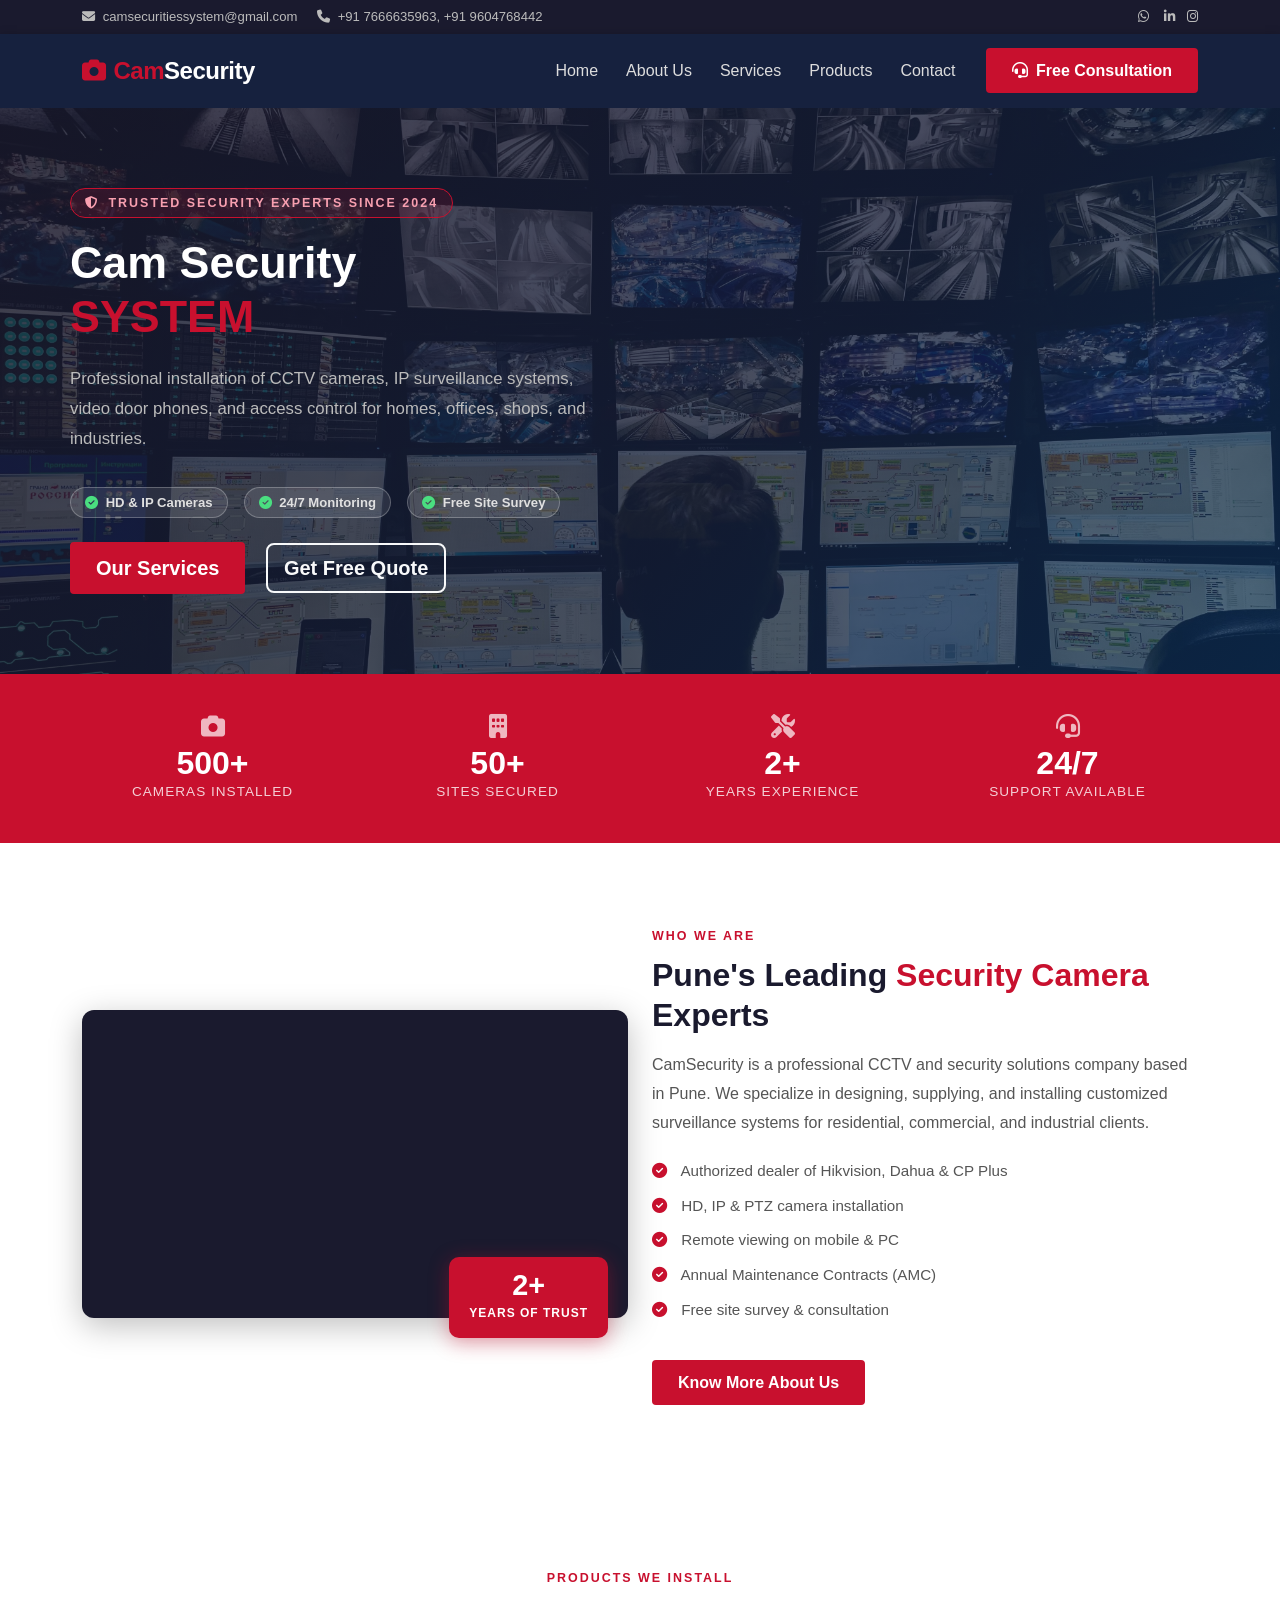
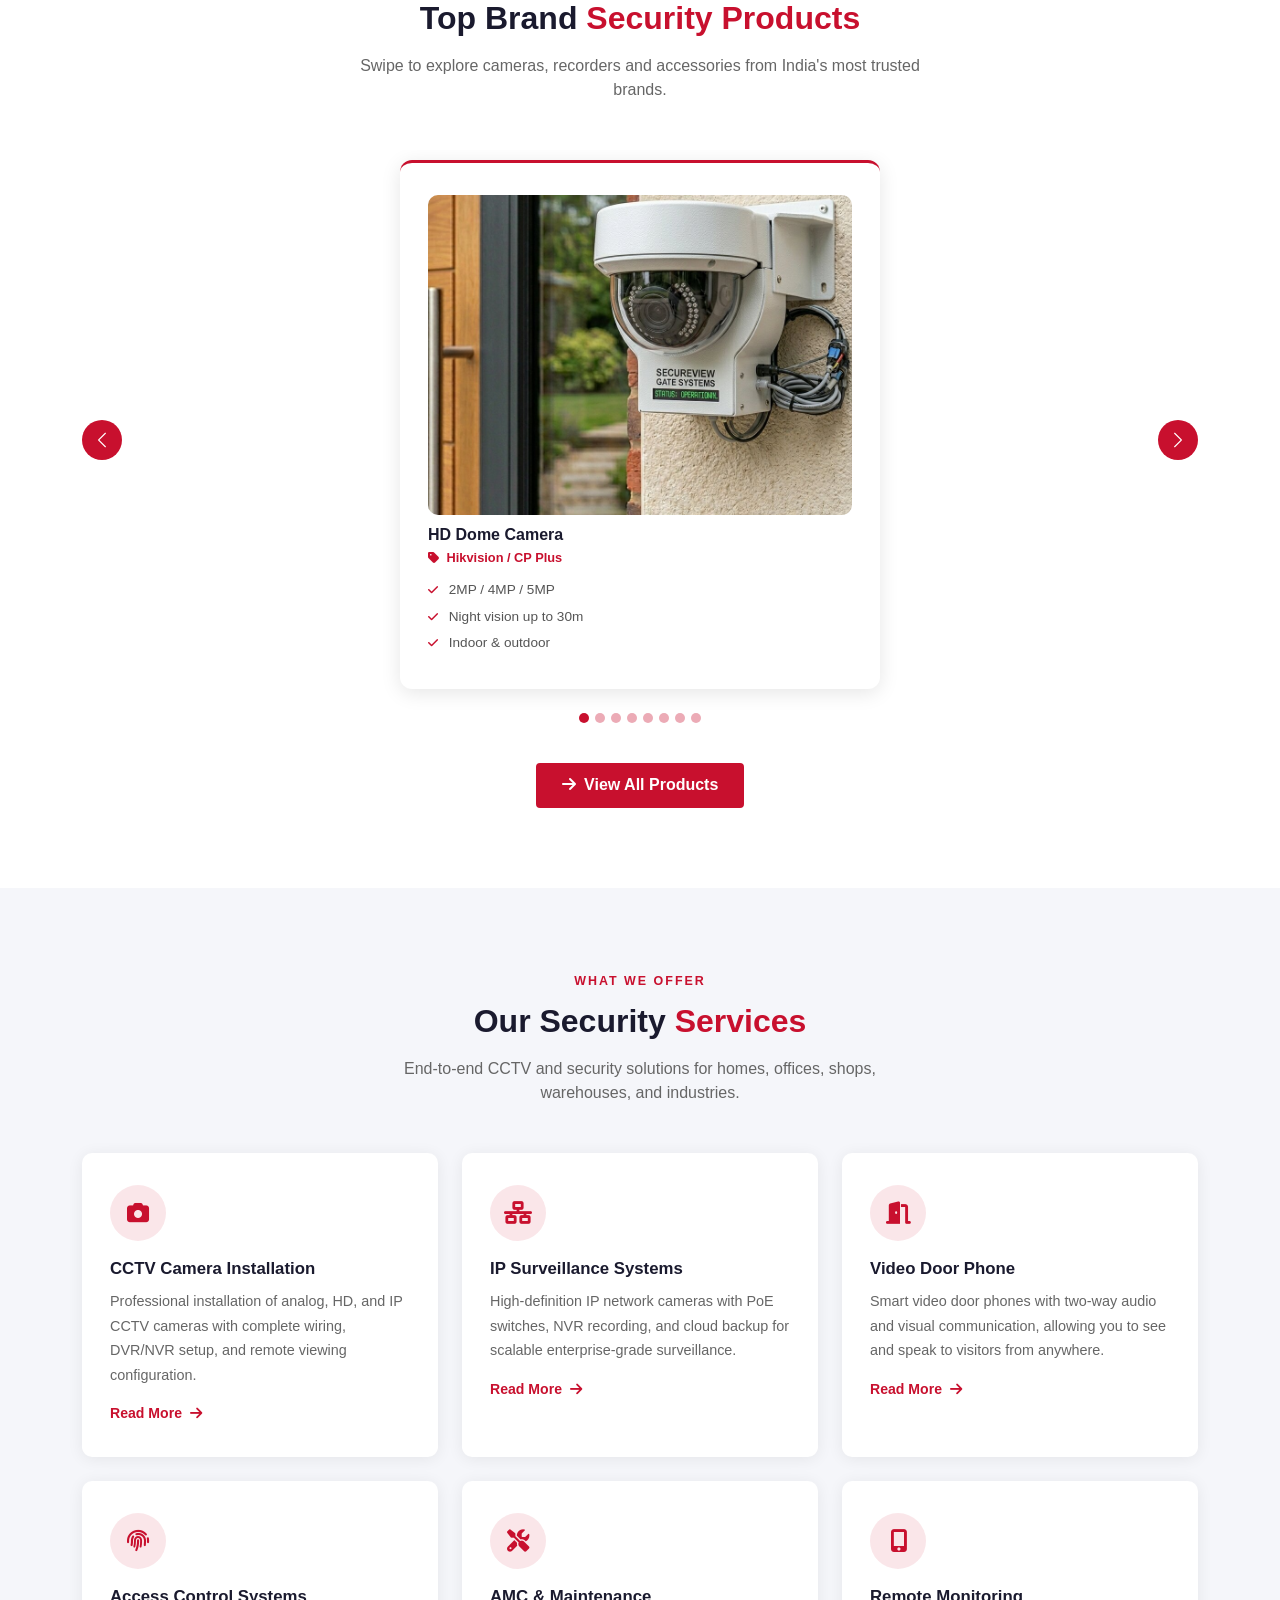
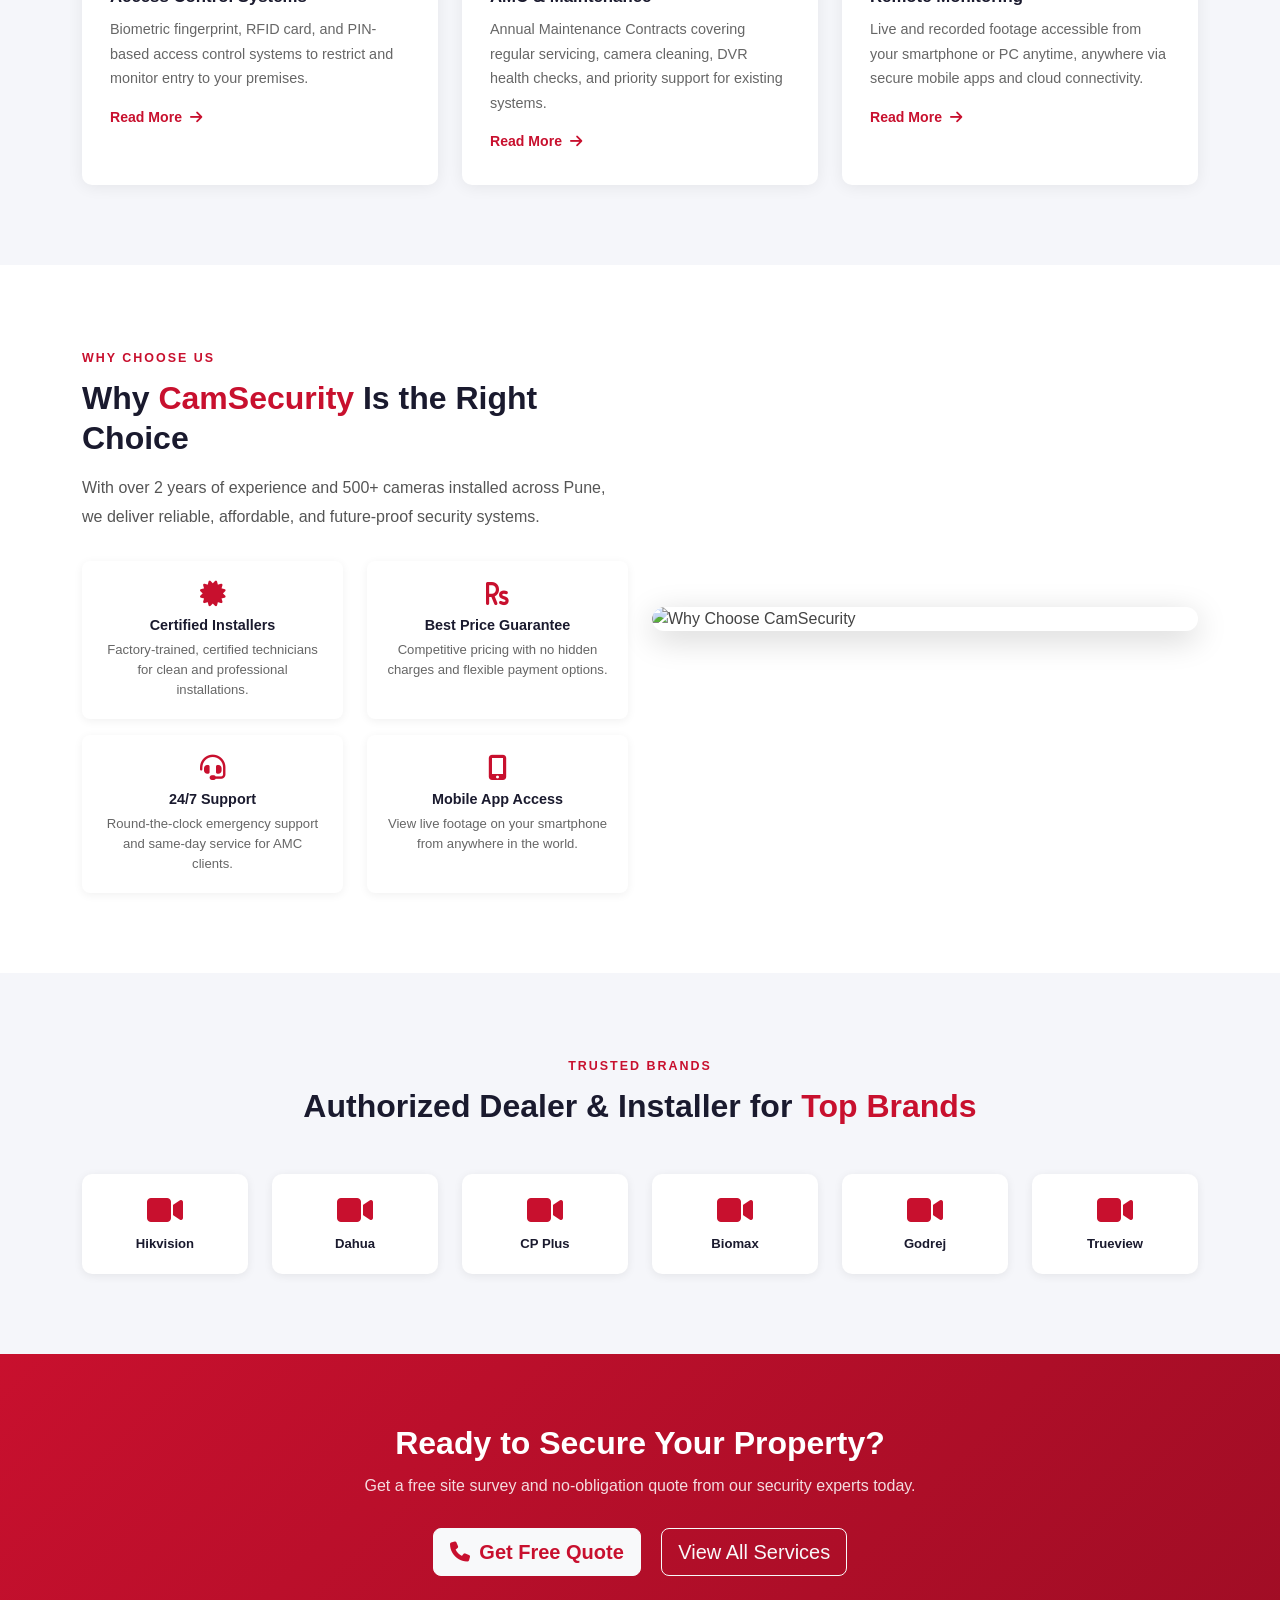
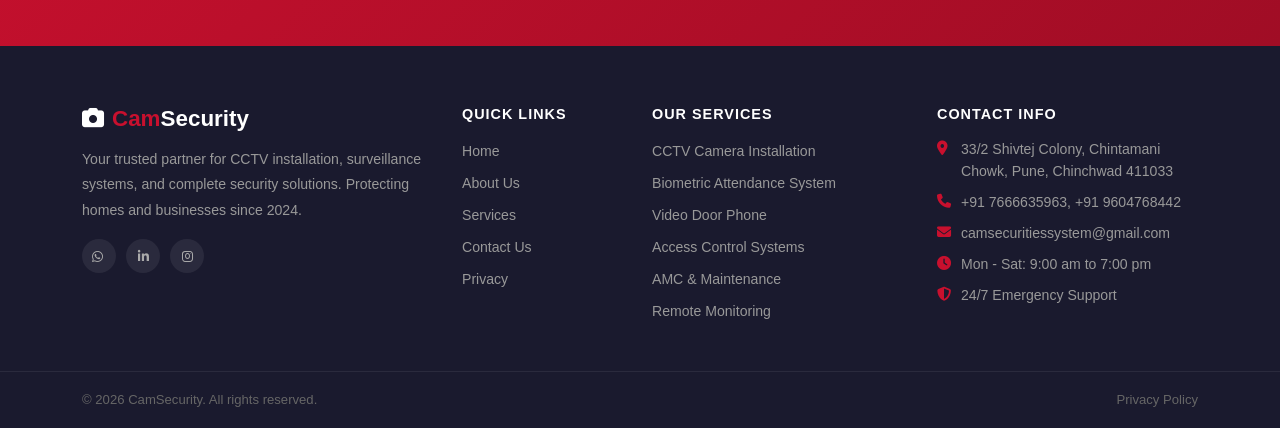
==== commit 5c370757: "Remove Unused images and add minor changes in Website" ====
--- a/index.html
+++ b/index.html
@@ -190,7 +190,7 @@
                         <div class="carousel-item active">
                             <div class="product-card mx-auto">
                                 <div class="product-img-wrapper">
-                                    <img src="images/HD_Dome_Camera.jpg" alt="HD Dome Camera" class="product-img" />
+                                    <img src="images/hd-dome-camera.jpg" alt="HD Dome Camera" class="product-img" />
                                 </div>
                                 <h6 class="product-name">HD Dome Camera</h6>
                                 <p class="product-brand"><i class="fa fa-tag me-1"></i> Hikvision / CP Plus</p>
@@ -206,12 +206,12 @@
                         <div class="carousel-item">
                             <div class="product-card mx-auto">
                                 <div class="product-img-wrapper">
-                                    <img src="images/Bullte_CCTV_Camera.jpg" alt="Bullet IP Camera" class="product-img" />
+                                    <img src="images/bullet-ip-camera.jpg" alt="Bullet IP Camera" class="product-img" />
                                 </div>
                                 <h6 class="product-name">Bullet IP Camera</h6>
                                 <p class="product-brand"><i class="fa fa-tag me-1"></i> Dahua / Hikvision</p>
                                 <ul class="product-specs">
-                                    <li><i class="fa fa-check"></i> 4MP / 8MP (4K)</li>
+                                    <li><i class="fa fa-check"></i> 2.4MP / 4MP / 8MP (4K)</li>
                                     <li><i class="fa fa-check"></i> IR range up to 60m</li>
                                     <li><i class="fa fa-check"></i> Weatherproof IP67</li>
                                 </ul>
@@ -222,7 +222,7 @@
                         <div class="carousel-item">
                             <div class="product-card mx-auto">
                                 <div class="product-img-wrapper">
-                                    <img src="images/DVR_NVR_Recorder.jpg" alt="DVR / NVR Recorder" class="product-img" />
+                                    <img src="images/dvr-nvr-recorder.jpg" alt="DVR / NVR Recorder" class="product-img" />
                                 </div>
                                 <h6 class="product-name">DVR / NVR Recorder</h6>
                                 <p class="product-brand"><i class="fa fa-tag me-1"></i> CP Plus / Dahua</p>
@@ -238,14 +238,14 @@
                         <div class="carousel-item">
                             <div class="product-card mx-auto">
                                 <div class="product-img-wrapper">
-                                    <img src="images/Biometric.jpg" alt="Biometric Device" class="product-img" />
+                                    <img src="images/biometric.jpg" alt="Biometric Device" class="product-img" />
                                 </div>
                                 <h6 class="product-name">Biometric Device</h6>
                                 <p class="product-brand"><i class="fa fa-tag me-1"></i> Biomax / Godrej</p>
                                 <ul class="product-specs">
-                                    <li><i class="fa fa-check"></i> Fingerprint &amp; RFID</li>
+                                    <li><i class="fa fa-check"></i> Fingerprint, Face and Password Lock &amp; RFID</li>
+                                    <li><i class="fa fa-check"></i> Biometric lock to CNC, VMC etc Machines</li>
                                     <li><i class="fa fa-check"></i> Time &amp; attendance</li>
-                                    <li><i class="fa fa-check"></i> Up to 3000 users</li>
                                 </ul>
                             </div>
                         </div>
@@ -254,7 +254,7 @@
                         <div class="carousel-item">
                             <div class="product-card mx-auto">
                                 <div class="product-img-wrapper">
-                                    <img src="images/Door_Lock.jpg" alt="Video Door Phone" class="product-img" />
+                                    <img src="images/video-door-phone.jpg" alt="Video Door Phone" class="product-img" />
                                 </div>
                                 <h6 class="product-name">Video Door Phone</h6>
                                 <p class="product-brand"><i class="fa fa-tag me-1"></i> CP Plus / Hikvision</p>
@@ -270,7 +270,7 @@
                         <div class="carousel-item">
                             <div class="product-card mx-auto">
                                 <div class="product-img-wrapper">
-                                    <img src="images/Wifi_Camera.jpg" alt=">Wireless Wi-Fi Camera" class="product-img" />
+                                    <img src="images/wifi-camera.jpg" alt=">Wireless Wi-Fi Camera" class="product-img" />
                                 </div>
                                 <h6 class="product-name">Wireless Wi-Fi Camera</h6>
                                 <p class="product-brand"><i class="fa fa-tag me-1"></i> Trueview / CP Plus</p>
@@ -286,7 +286,7 @@
                         <div class="carousel-item">
                             <div class="product-card mx-auto">
                                 <div class="product-img-wrapper">
-                                    <img src="images/Fire_Alarm.jpg" alt="Siren System" class="product-img" />
+                                    <img src="images/fire-alarm.jpg" alt="Siren System" class="product-img" />
                                 </div>
                                 <h6 class="product-name">Alarm &amp; Siren System</h6>
                                 <p class="product-brand"><i class="fa fa-tag me-1"></i> Bosch / CP Plus</p>
@@ -302,7 +302,7 @@
                         <div class="carousel-item">
                             <div class="product-card mx-auto">
                                 <div class="product-img-wrapper">
-                                    <img src="images/Poe_Switch.jpg" alt="PoE Network Switch" class="product-img" />
+                                    <img src="images/poe-switch.jpg" alt="PoE Network Switch" class="product-img" />
                                 </div>
                                 <h6 class="product-name">PoE Network Switch</h6>
                                 <p class="product-brand"><i class="fa fa-tag me-1"></i> D-Link / TP-Link</p>
@@ -436,7 +436,7 @@
                     </div>
                     <div class="col-lg-6">
                         <div class="why-img-wrapper">
-                            <img src="images/Camera.jpg" alt="Why Choose CamSecurity" class="why-img" />
+                            <img src="images/camera.jpg" alt="Why Choose CamSecurity" class="why-img" />
                         </div>
                     </div>
                 </div>
@@ -523,13 +523,14 @@
                         <li><a href="about.html">About Us</a></li>
                         <li><a href="services.html">Services</a></li>
                         <li><a href="contact.html">Contact Us</a></li>
+                        <li><a href="privacy.html">Privacy</a></li>
                     </ul>
                 </div>
                 <div class="col-lg-3 col-md-6">
                     <h6 class="footer-heading">Our Services</h6>
                     <ul class="footer-links">
                         <li><a href="services.html">CCTV Camera Installation</a></li>
-                        <li><a href="services.html">IP &amp; HD Camera Systems</a></li>
+                        <li><a href="services.html">Biometric Attendance System</a></li>
                         <li><a href="services.html">Video Door Phone</a></li>
                         <li><a href="services.html">Access Control Systems</a></li>
                         <li><a href="services.html">AMC &amp; Maintenance</a></li>
--- a/css/site.css
+++ b/css/site.css
@@ -836,12 +836,14 @@
 }
 .prod-detail-img {
     width: 100%;
-    height: auto;
+    height: 250px;
     border-radius: 8px;
-    object-fit: contain;
+    object-fit: cover;
+    object-position: center;
     background: var(--white);
     border: 1px solid #eee;
     padding: 6px;
+    display: block;
 }
 
 /* ===== PRODUCT SPEC TABLE ===== */
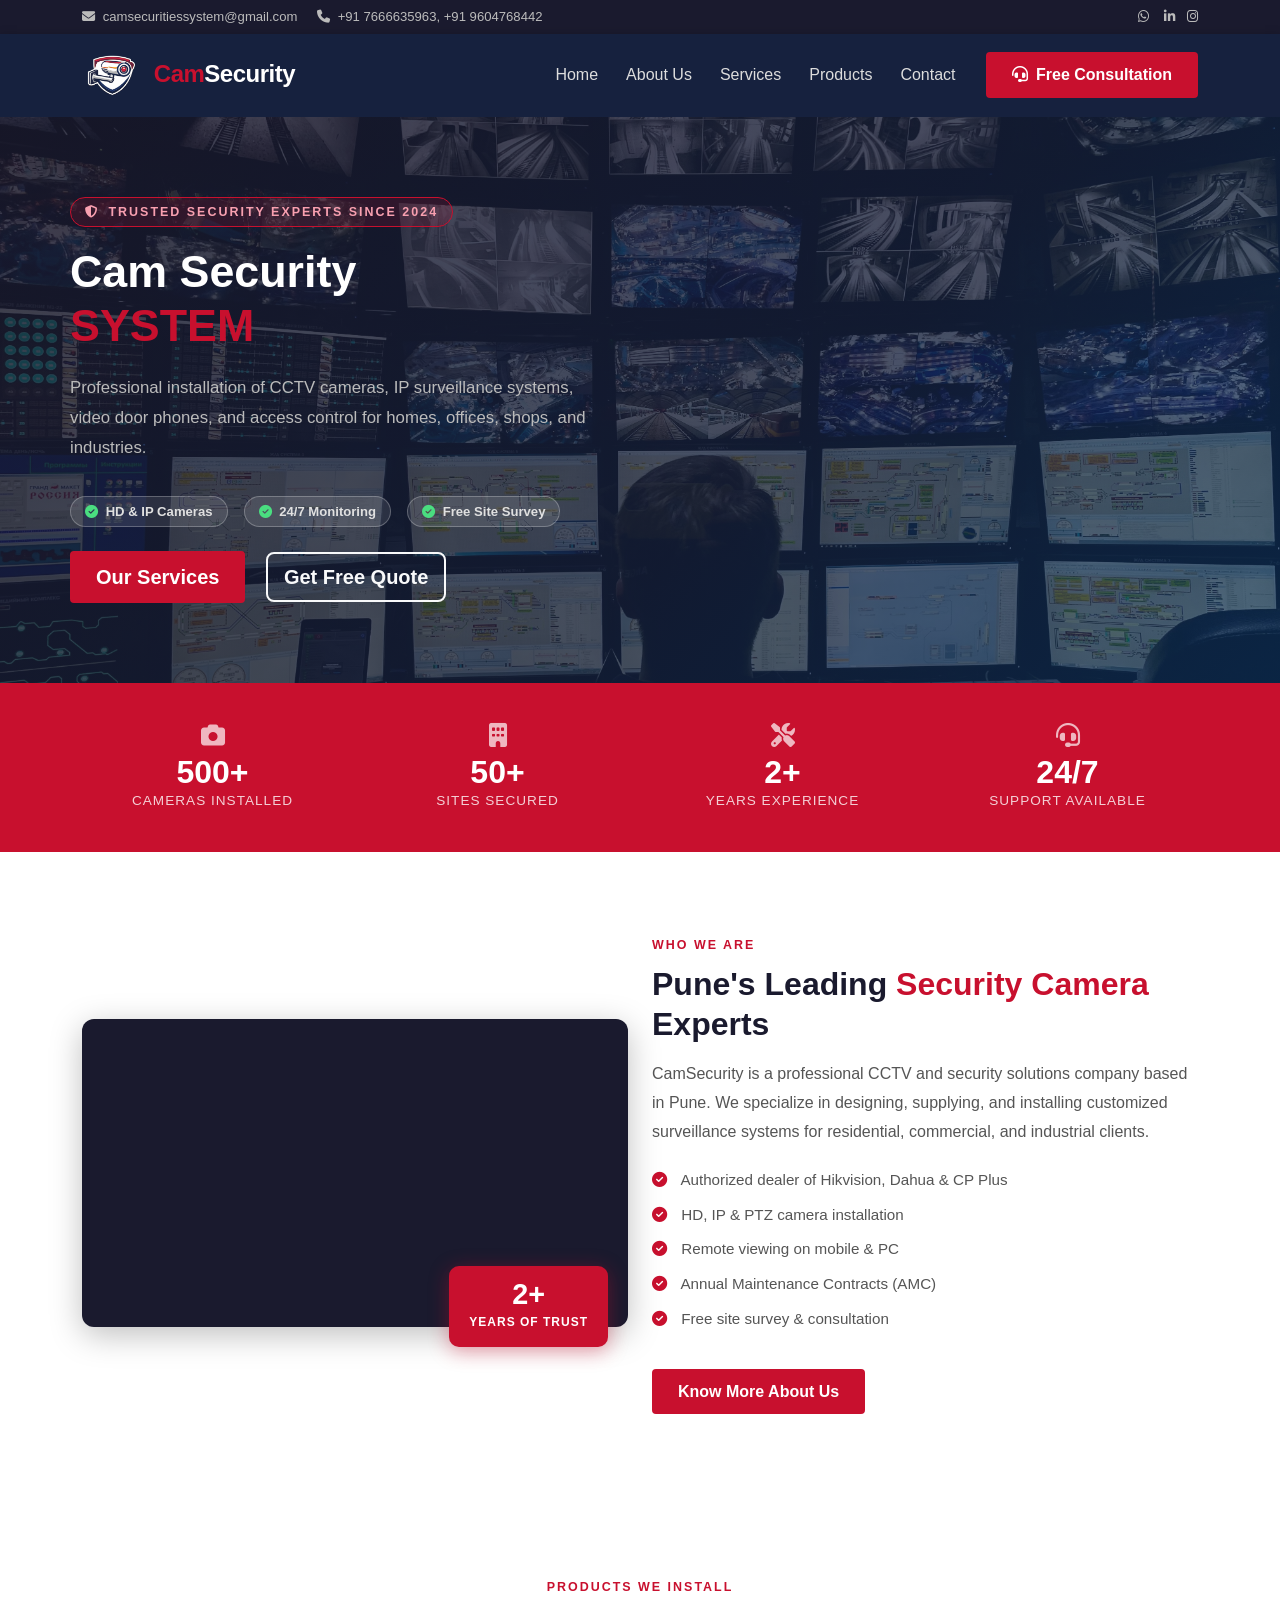
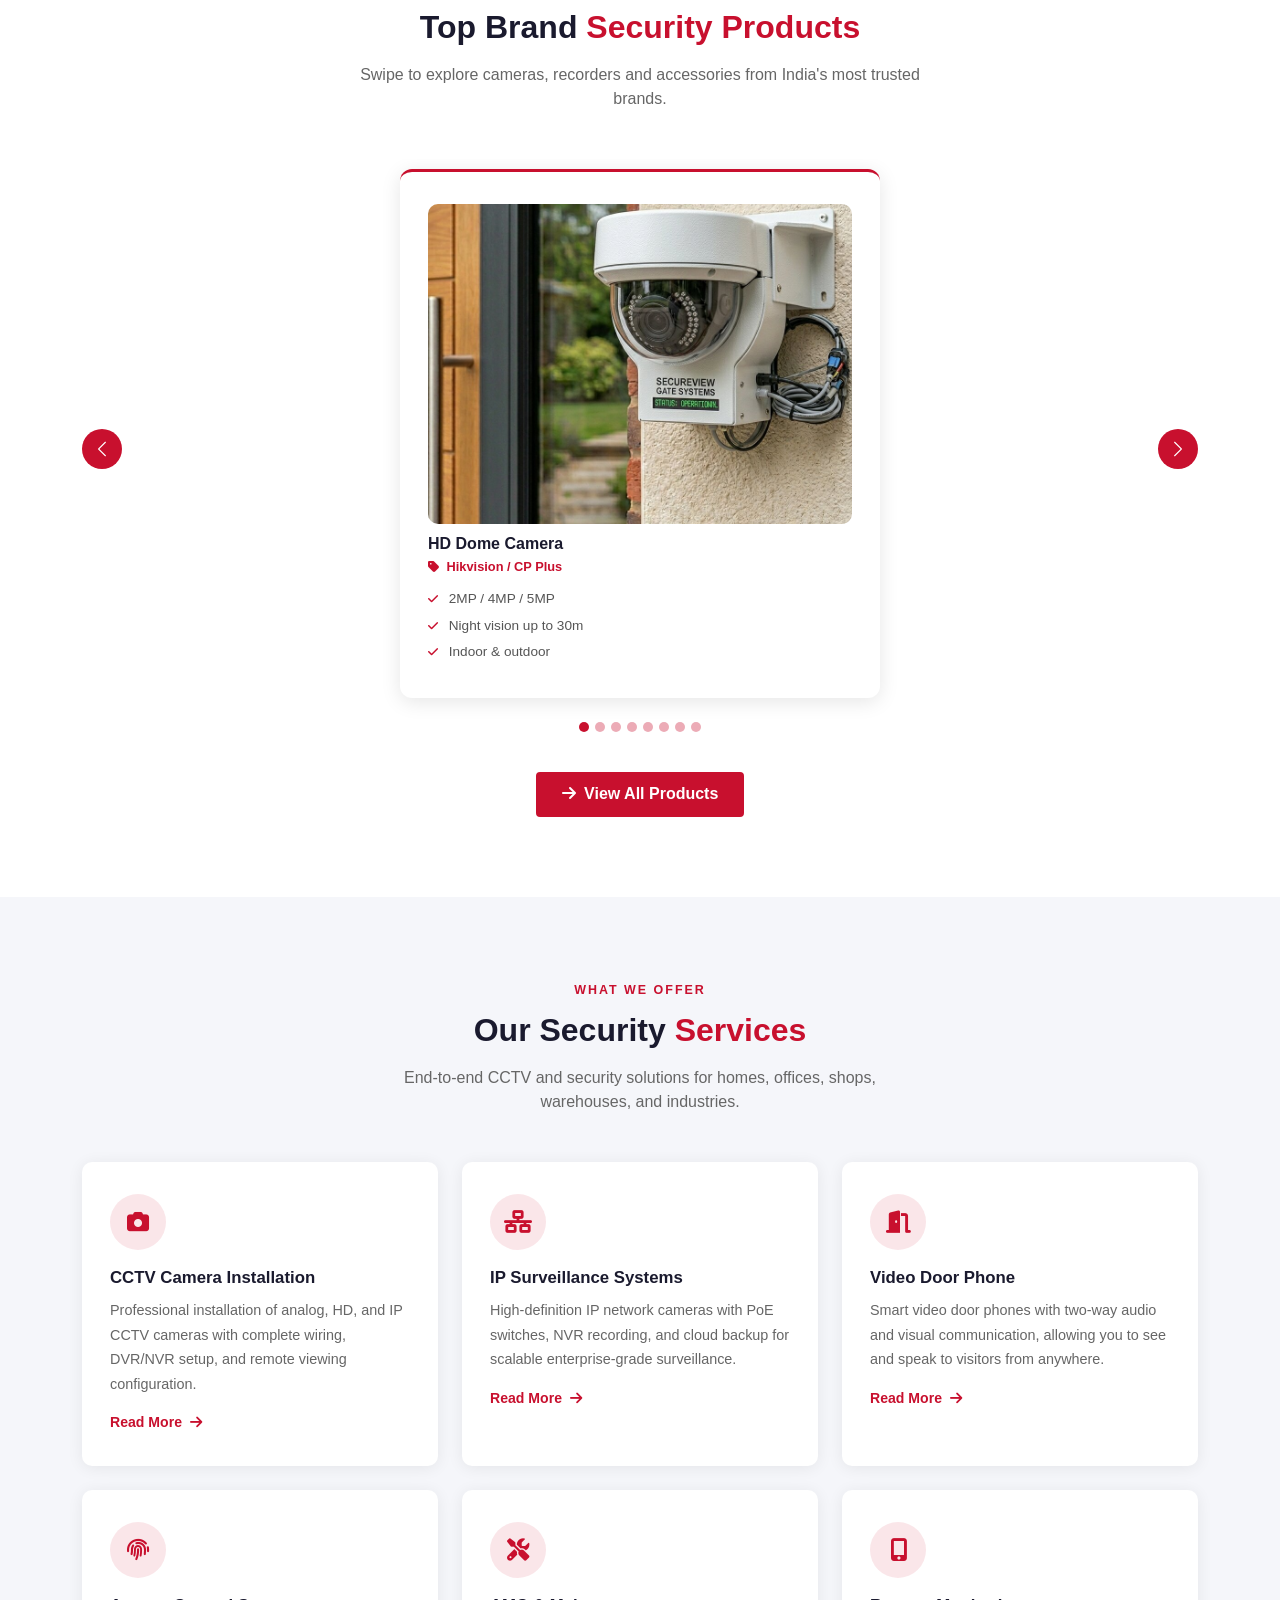
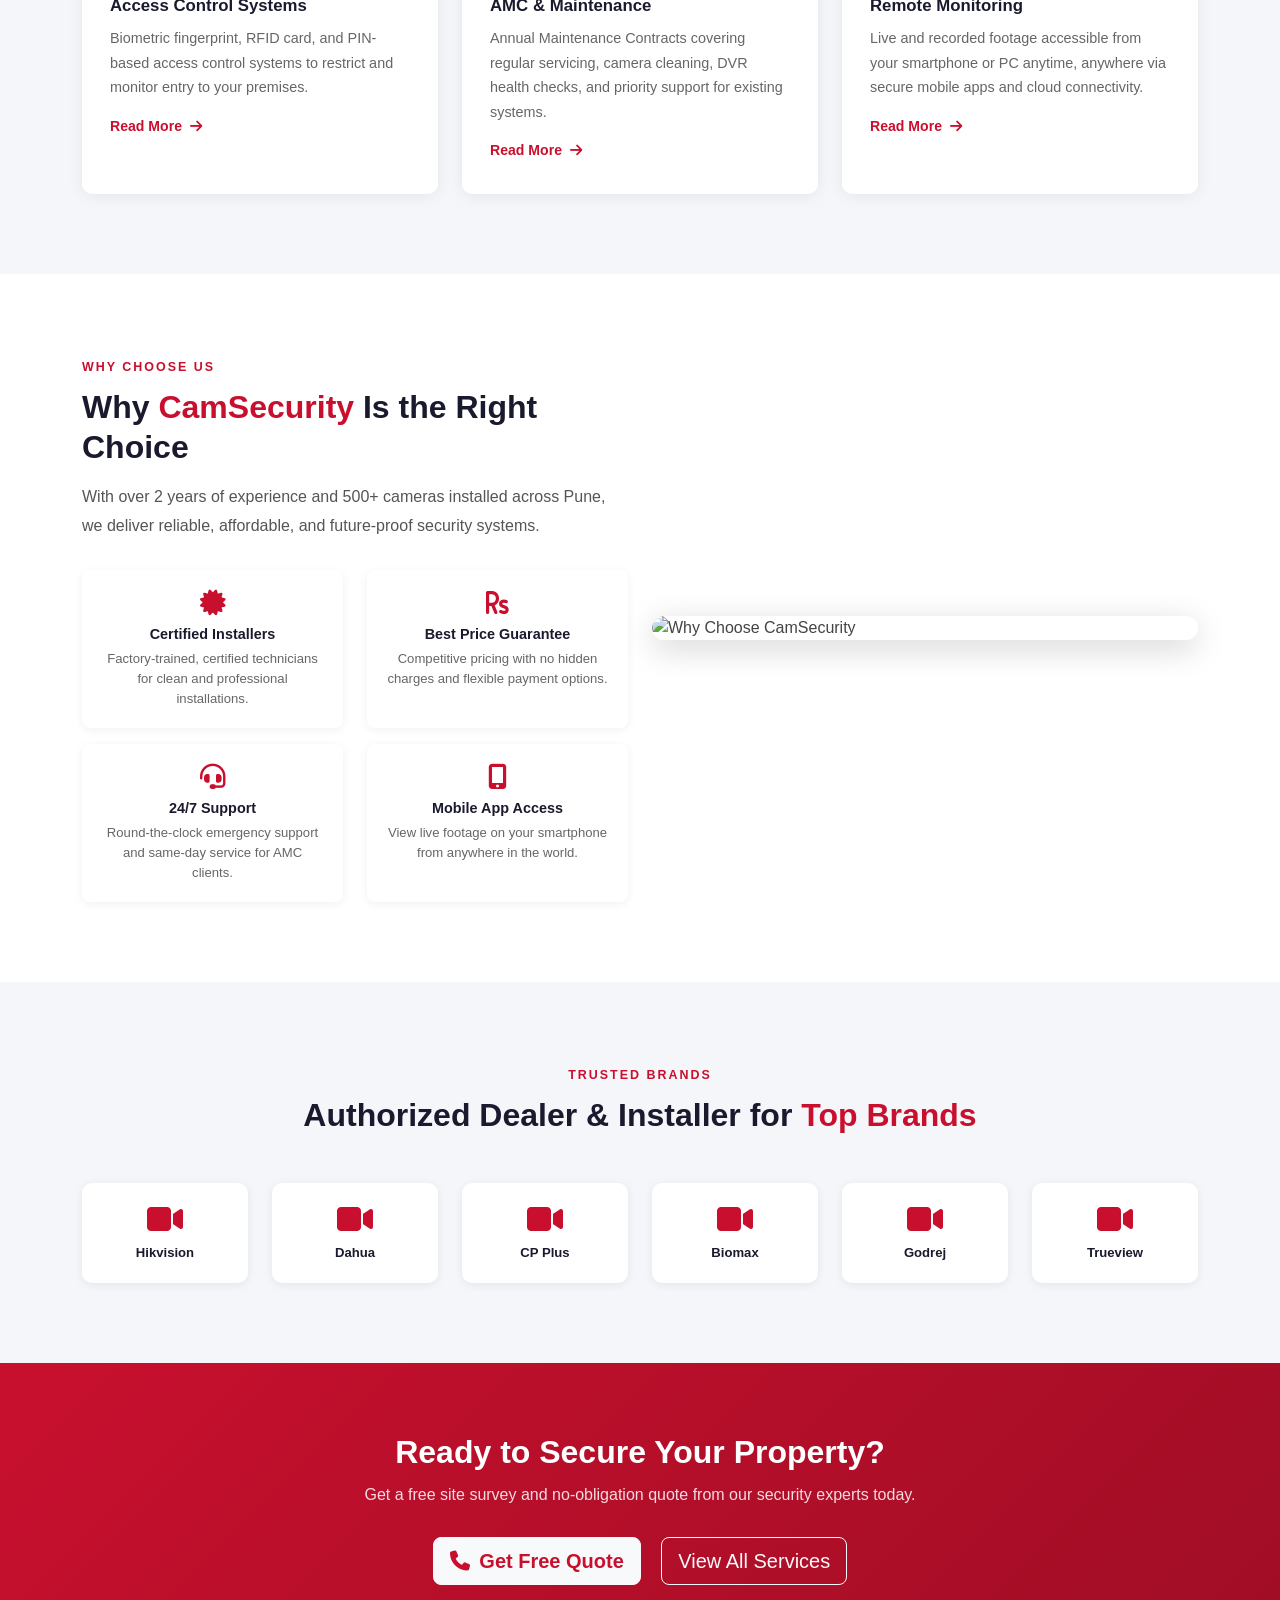
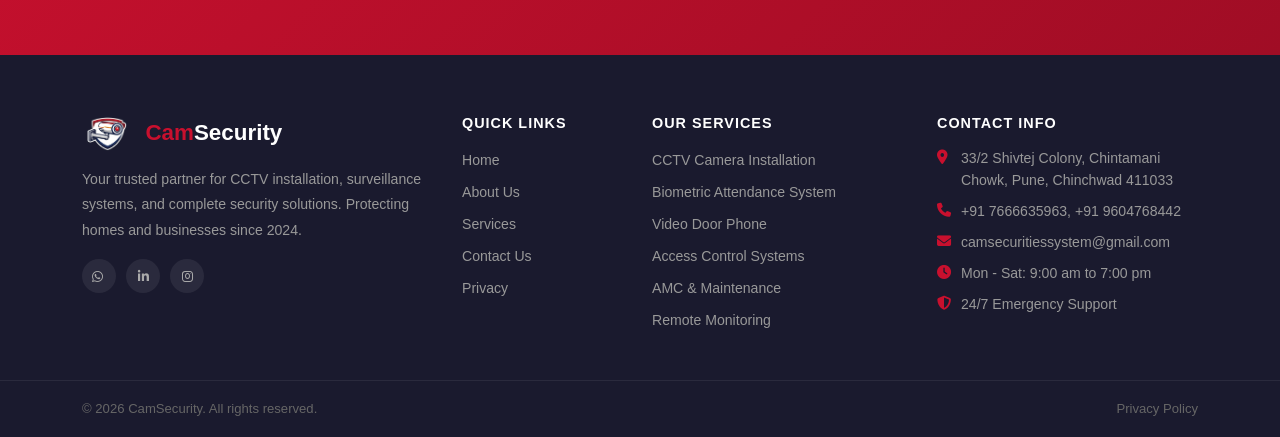
==== commit 3b907886: "Added logo in the Website" ====
--- a/index.html
+++ b/index.html
@@ -30,7 +30,8 @@
         <nav class="navbar navbar-expand-lg site-navbar">
             <div class="container">
                 <a class="navbar-brand site-brand" href="index.html">
-                    <i class="fa fa-camera brand-icon me-2"></i><span class="brand-highlight">Cam</span>Security
+                    <img src="images/logo.jpg" alt="CamSecurity Logo" class="navbar-logo me-2" />
+                    <span class="brand-highlight">Cam</span>Security
                 </a>
                 <button class="navbar-toggler" type="button" data-bs-toggle="collapse" data-bs-target="#mainNav"
                         aria-controls="mainNav" aria-expanded="false" aria-label="Toggle navigation">
@@ -508,7 +509,10 @@
         <div class="container">
             <div class="row gy-4">
                 <div class="col-lg-4 col-md-6">
-                    <h5 class="footer-brand"><i class="fa fa-camera me-2"></i><span class="brand-highlight">Cam</span>Security</h5>
+                    <h5 class="footer-brand">
+                        <img src="images/footer-logo.jpg" alt="CamSecurity Logo" class="footer-logo me-2" />
+                        <span class="brand-highlight">Cam</span>Security
+                    </h5>
                     <p class="footer-about">Your trusted partner for CCTV installation, surveillance systems, and complete security solutions. Protecting homes and businesses since 2024.</p>
                     <div class="footer-social mt-3">
                         <a href="https://wa.me/9604768442" target="_blank"><i class="fab fa-whatsapp me-1"></i></a>
--- a/css/site.css
+++ b/css/site.css
@@ -96,6 +96,19 @@
 .site-navbar .nav-link:hover { color: var(--primary) !important; }
 .site-navbar .navbar-toggler { border-color: rgba(255,255,255,0.3); }
 .site-navbar .navbar-toggler-icon { filter: invert(1); }
+
+/* ===== NAVBAR LOGO ===== */
+.navbar-logo {
+    height: 45px;
+    width: auto;
+    object-fit: contain;
+    vertical-align: middle;
+    border-radius: 4px;
+    background: var(--dark-2);        /* match the navbar background */
+    padding: 2px 4px;                 /* small breathing room around the icon */
+    mix-blend-mode: lighten;          /* blends dark logo bg into dark navbar */
+    border: none; /* subtle edge softener */
+}
 
 /* ===== HERO ===== */
 .hero-section {
@@ -892,3 +905,15 @@
         padding: 14px 16px 18px;
     }
 }
+
+.footer-logo {
+    height: 38px;
+    width: auto;
+    object-fit: contain;
+    vertical-align: middle;
+    border-radius: 0;
+    background: var(--dark);          /* match the FOOTER background, not navbar */
+    padding: 2px 4px;
+    mix-blend-mode: lighten;
+    border: none;
+}
